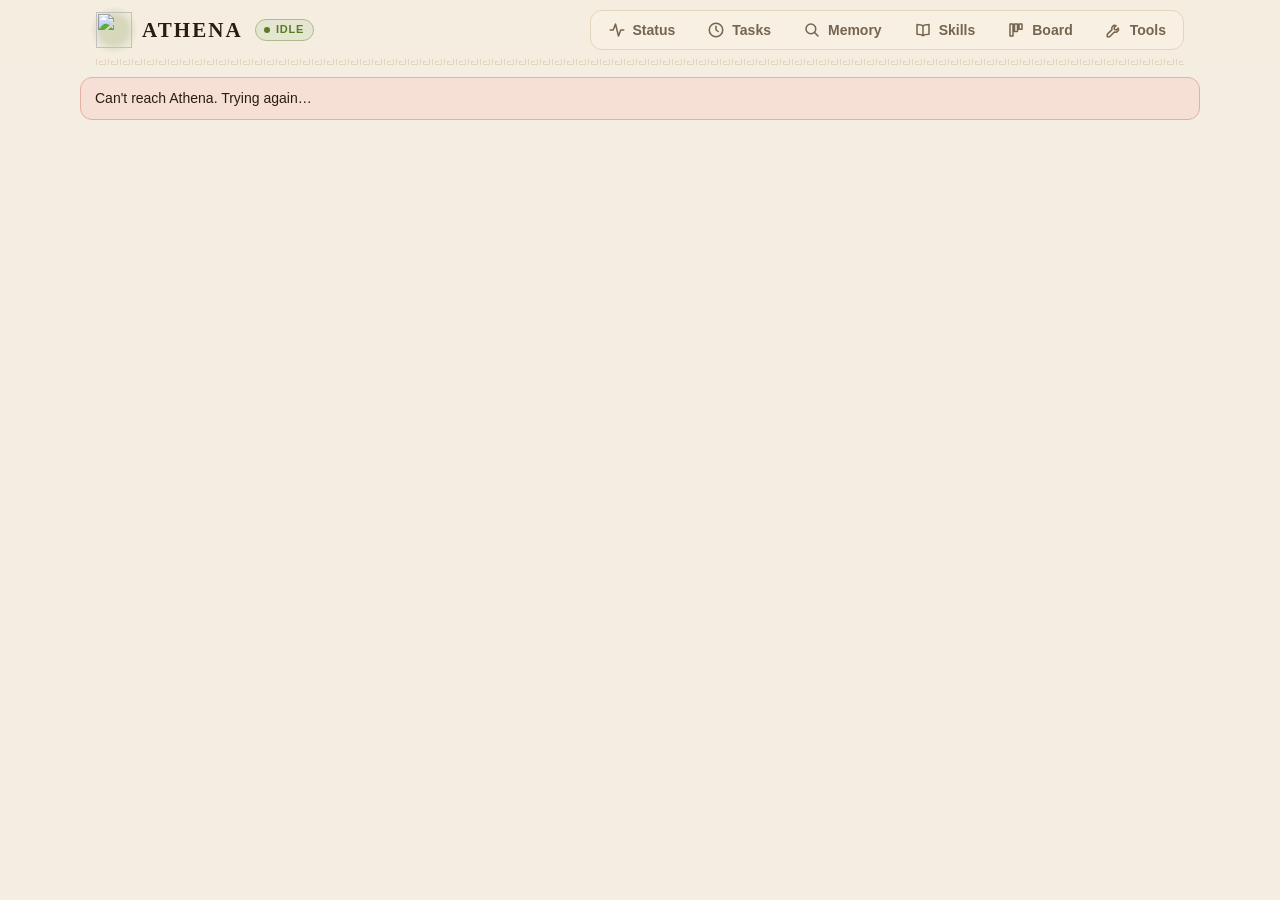
==== src/athena/web/index.html @ 102f062c "Make Athena a package you install with uv and set up with `athena setup`, keeping its settings, secr" ====
<!doctype html>
<html lang="en-GB">
<head>
  <meta charset="utf-8">
  <meta name="viewport" content="width=device-width, initial-scale=1, viewport-fit=cover">
  <title>Athena</title>
  <meta name="description" content="Athena's dashboard: what it's doing, how it's used, its skills and its tools.">
  <meta name="color-scheme" content="light dark">
  <meta name="theme-color" content="#f5eee2" media="(prefers-color-scheme: light)">
  <meta name="theme-color" content="#0e0b08" media="(prefers-color-scheme: dark)">
  <meta name="mobile-web-app-capable" content="yes">
  <meta name="apple-mobile-web-app-title" content="Athena">
  <meta name="referrer" content="no-referrer">
  <link rel="icon" href="athena.svg" type="image/svg+xml">
  <link rel="apple-touch-icon" href="icon-180.png">
  <link rel="manifest" href="manifest.webmanifest">
  <link rel="stylesheet" href="dashboard.css">
  <script type="module" src="dashboard.js"></script>
</head>
<body>
  <noscript><p class="noscript">The dashboard needs JavaScript.</p></noscript>

  <main id="sign-in" class="sign-in" hidden>
    <form class="sign-in-card" id="sign-in-form">
      <div class="shield shield-large" data-state="idle" aria-hidden="true">
        <img src="athena.svg" alt="" width="120" height="120">
        <span class="eye left"></span><span class="eye right"></span><span class="ring"></span>
      </div>
      <h1 class="wordmark" data-name>Athena</h1>
      <p class="muted">Sign in to the dashboard.</p>
      <input type="text" name="username" autocomplete="username" value="athena" hidden>
      <label class="field">
        <span class="field-label">Password</span>
        <input type="password" name="password" id="password" autocomplete="current-password" required>
      </label>
      <p class="form-error" id="sign-in-error" role="alert"></p>
      <button class="button primary wide" type="submit">Sign in</button>
      <p class="hint">It's <code>DASHBOARD_TOKEN</code> in <code>.env</code> on the Pi.</p>
    </form>
  </main>

  <div id="app" class="app" hidden>
    <header class="top">
      <div class="top-inner">
        <a class="brand" href="#status" aria-label="Status">
          <div class="shield shield-small" data-state="idle" aria-hidden="true">
            <img src="athena.svg" alt="" width="40" height="40">
            <span class="eye left"></span><span class="eye right"></span><span class="ring"></span>
          </div>
          <span class="wordmark" data-name>Athena</span>
        </a>
        <span class="pill" id="top-pill" data-state="idle"><span class="dot"></span><span class="pill-label">Idle</span></span>
        <nav class="tabs" aria-label="Sections">
          <a class="tab" href="#status" data-tab="status"><svg viewBox="0 0 24 24" aria-hidden="true"><path d="M3 12h4l3-8 4 16 3-8h4"/></svg><span>Status</span></a>
          <a class="tab" href="#tasks" data-tab="tasks"><svg viewBox="0 0 24 24" aria-hidden="true"><path d="M12 7v5l3 2M12 3a9 9 0 1 0 0 18 9 9 0 0 0 0-18z"/></svg><span>Tasks</span></a>
          <a class="tab" href="#memory" data-tab="memory"><svg viewBox="0 0 24 24" aria-hidden="true"><path d="M10.5 4a6.5 6.5 0 1 0 0 13 6.5 6.5 0 0 0 0-13zM20 20l-4.8-4.8"/></svg><span>Memory</span></a>
          <a class="tab" href="#skills" data-tab="skills"><svg viewBox="0 0 24 24" aria-hidden="true"><path d="M12 6.5C10.5 5 8 4.5 4 4.5v13c4 0 6.5.5 8 2 1.5-1.5 4-2 8-2v-13c-4 0-6.5.5-8 2zM12 6.5v13"/></svg><span>Skills</span></a>
          <a class="tab" href="#board" data-tab="board"><svg viewBox="0 0 24 24" aria-hidden="true"><path d="M4 4h4v16H4zM10 4h4v10h-4zM16 4h4v7h-4z"/></svg><span>Board</span></a>
          <a class="tab" href="#tools" data-tab="tools"><svg viewBox="0 0 24 24" aria-hidden="true"><path d="M14.7 6.3a4 4 0 0 0-5.4 5.2L3 17.8V21h3.2l6.3-6.3a4 4 0 0 0 5.2-5.4l-2.6 2.6-2.4-.6-.6-2.4z"/></svg><span>Tools</span></a>
        </nav>
      </div>
      <div class="meander" aria-hidden="true"></div>
    </header>

    <div class="banner" id="offline" role="status" hidden>Can't reach Athena. Trying again…</div>

    <section id="tab-status" class="panel" data-panel="status" aria-label="Status"></section>
    <section id="tab-tasks" class="panel" data-panel="tasks" aria-label="Tasks" hidden></section>
    <section id="tab-memory" class="panel" data-panel="memory" aria-label="Memory" hidden></section>
    <section id="tab-skills" class="panel" data-panel="skills" aria-label="Skills" hidden></section>
    <section id="tab-board" class="panel" data-panel="board" aria-label="Board" hidden></section>
    <section id="tab-tools" class="panel" data-panel="tools" aria-label="Tools" hidden></section>
  </div>

  <dialog id="dialog" class="dialog"></dialog>
  <div class="toast" id="toast" role="status" aria-live="polite" hidden></div>
</body>
</html>
---- src/athena/web/dashboard.css ----
/* Athena's dashboard. Dark mode is the status board's black-figure pottery: a dark ground with
   bronze and cream figures. Light mode is the same pot in daylight: parchment and bronze. */

:root {
  color-scheme: light dark;
  --bg: #f4ede1;
  --surface: #fffaf2;
  --surface-2: #f8f0e3;
  --border: #e4d5bc;
  --divider: #cdb48a;
  --text: #2a1d10;
  --muted: #76644e;
  --faint: #a6927a;
  --accent: #96591a;
  --accent-hover: #7d4813;
  --on-accent: #fff8ec;
  --idle: #5a7a24;
  --working: #1c6cc0;
  --approval: #b1620a;
  --failed: #bf3f29;
  --offline: #887f72;
  --shadow: 0 1px 2px rgb(70 45 15 / 6%), 0 6px 20px rgb(70 45 15 / 7%);
  --radius: 16px;
  --font: -apple-system, BlinkMacSystemFont, "SF Pro Text", Inter, "Segoe UI", Roboto, "Helvetica Neue", sans-serif;
  --font-title: Cinzel, "Trajan Pro", Optima, Candara, "Palatino Linotype", Palatino, Georgia, serif;
  --font-mono: ui-monospace, "SF Mono", Menlo, Consolas, monospace;
  --gutter: 16px;
  --bottom-bar: 0px;
}

@media (prefers-color-scheme: dark) {
  :root {
    --bg: #0e0b08;
    --surface: #17120c;
    --surface-2: #1f1810;
    --border: #2f251a;
    --divider: #604828;
    --text: #f3e8d3;
    --muted: #9e8e74;
    --faint: #6e604c;
    --accent: #dca24c;
    --accent-hover: #f1bf68;
    --on-accent: #1d130a;
    --idle: #9cb46a;
    --working: #5cb2ff;
    --approval: #ffb648;
    --failed: #f06c4e;
    --offline: #80786c;
    --shadow: 0 1px 0 rgb(255 240 210 / 3%) inset;
  }
}

* { box-sizing: border-box; }
[hidden] { display: none !important; }

html { -webkit-text-size-adjust: 100%; text-size-adjust: 100%; }

body {
  margin: 0;
  min-height: 100vh;
  min-height: 100dvh;
  background: var(--bg);
  color: var(--text);
  font: 15px/1.45 var(--font);
  -webkit-font-smoothing: antialiased;
  font-variant-numeric: tabular-nums;
  overflow-x: hidden;
}

a { color: var(--accent); }
code { font-family: var(--font-mono); font-size: 0.88em; }
h1, h2, h3 { margin: 0; font-weight: 650; }
p { margin: 0; }
button, input, select, textarea { font: inherit; color: inherit; }

.muted { color: var(--muted); }
.noscript { padding: 2rem; text-align: center; }

/* -- the shield ------------------------------------------------------------------------------- */

.shield {
  --size: 40px;
  --state: var(--idle);
  position: relative;
  flex: none;
  width: var(--size);
  height: var(--size);
}
.shield img { position: relative; display: block; width: 100%; height: 100%; }
.shield::before {
  /* A soft halo in the state's colour. */
  content: "";
  position: absolute;
  inset: -16%;
  border-radius: 50%;
  background: radial-gradient(circle, color-mix(in srgb, var(--state) 55%, transparent) 36%, transparent 70%);
  opacity: 0.35;
  transition: opacity 0.4s;
}
.shield .eye {
  /* The owl's eyes, at (222, 232) and (290, 232) on the shield's 512px canvas. */
  position: absolute;
  top: 35.9%;
  width: 18.8%;
  height: 18.8%;
  border-radius: 50%;
  background: radial-gradient(circle, color-mix(in srgb, var(--state) 70%, white) 0 18%, color-mix(in srgb, var(--state) 75%, transparent) 26%, transparent 68%);
  mix-blend-mode: screen;
  opacity: 0;
  transition: opacity 0.4s;
}
.shield .eye.left { left: 34%; }
.shield .eye.right { left: 47.3%; }
.shield .ring {
  /* A light running round the rim while Athena works. */
  position: absolute;
  inset: -7%;
  border-radius: 50%;
  background: conic-gradient(from 0deg, transparent 0 55%, var(--state));
  -webkit-mask: radial-gradient(circle, transparent calc(70.7% - 3.5px), #000 calc(70.7% - 3px));
  mask: radial-gradient(farthest-side, transparent calc(100% - 3.5px), #000 calc(100% - 3px));
  opacity: 0;
}
.shield-small { --size: 36px; }
.shield-small .ring { inset: -9%; -webkit-mask: radial-gradient(farthest-side, transparent calc(100% - 2.5px), #000 calc(100% - 2px)); mask: radial-gradient(farthest-side, transparent calc(100% - 2.5px), #000 calc(100% - 2px)); }
.shield-large { --size: 112px; }
.shield-large .ring, .shield-hero .ring { -webkit-mask: radial-gradient(farthest-side, transparent calc(100% - 3.5px), #000 calc(100% - 3px)); }

.shield[data-state="working"] { --state: var(--working); }
.shield[data-state="approval"] { --state: var(--approval); }
.shield[data-state="failed"] { --state: var(--failed); }
.shield[data-state="offline"] { --state: var(--offline); }
.shield[data-state="working"]::before { opacity: 0.7; }
.shield[data-state="working"] .eye,
.shield[data-state="approval"] .eye,
.shield[data-state="failed"] .eye { opacity: 1; }
.shield[data-state="failed"] .eye { opacity: 0.75; }
.shield[data-state="working"] .ring { opacity: 1; animation: spin 1.5s linear infinite; }
.shield[data-state="approval"]::before { animation: pulse 2s ease-in-out infinite; }
.shield[data-state="approval"] .eye { animation: pulse-eyes 2s ease-in-out infinite; }
.shield[data-state="offline"]::before { opacity: 0; }
.shield[data-state="offline"] img { filter: grayscale(0.9) brightness(0.6); }

@keyframes spin { to { transform: rotate(1turn); } }
@keyframes pulse { 0%, 100% { opacity: 0.35; } 50% { opacity: 0.95; } }
@keyframes pulse-eyes { 0%, 100% { opacity: 0.45; } 50% { opacity: 1; } }

@media (prefers-reduced-motion: reduce) {
  .shield .ring, .shield::before, .shield .eye, .spinner { animation: none !important; }
}

/* -- the wordmark, pills and the Greek key --------------------------------------------------------- */

.wordmark {
  font-family: var(--font-title);
  font-weight: 700;
  font-size: 21px;
  letter-spacing: 0.1em;
  text-transform: uppercase;
  line-height: 1;
  color: var(--text);
}

.pill {
  --state: var(--idle);
  display: inline-flex;
  align-items: center;
  gap: 6px;
  height: 22px;
  padding: 0 9px 0 8px;
  border-radius: 11px;
  border: 1px solid color-mix(in srgb, var(--state) 50%, var(--surface));
  background: color-mix(in srgb, var(--state) 16%, var(--surface));
  color: var(--state);
  font-size: 11px;
  font-weight: 650;
  letter-spacing: 0.07em;
  text-transform: uppercase;
  white-space: nowrap;
}
.pill .dot { width: 6px; height: 6px; border-radius: 50%; background: var(--state); }
.pill[data-state="working"] { --state: var(--working); }
.pill[data-state="approval"] { --state: var(--approval); }
.pill[data-state="offline"] { --state: var(--offline); }
.pill[data-state="failed"] { --state: var(--failed); }

.meander {
  height: 9px;
  background-color: var(--divider);
  -webkit-mask: url("data:image/svg+xml,%3Csvg xmlns='http://www.w3.org/2000/svg' width='12' height='9'%3E%3Cpath d='M.5 8.5v-8h9v6h-6v-3h3M0 8.5h12' fill='none' stroke='%23000'/%3E%3C/svg%3E") repeat-x left center;
  mask: url("data:image/svg+xml,%3Csvg xmlns='http://www.w3.org/2000/svg' width='12' height='9'%3E%3Cpath d='M.5 8.5v-8h9v6h-6v-3h3M0 8.5h12' fill='none' stroke='%23000'/%3E%3C/svg%3E") repeat-x left center;
  opacity: 0.8;
}

/* -- layout --------------------------------------------------------------------------------------- */

.top {
  position: sticky;
  top: 0;
  z-index: 10;
  background: color-mix(in srgb, var(--bg) 88%, transparent);
  -webkit-backdrop-filter: saturate(1.4) blur(14px);
  backdrop-filter: saturate(1.4) blur(14px);
  padding-top: env(safe-area-inset-top);
}
.top-inner {
  display: flex;
  align-items: center;
  gap: 12px;
  max-width: 1120px;
  margin: 0 auto;
  padding: 10px max(var(--gutter), env(safe-area-inset-right)) 9px max(var(--gutter), env(safe-area-inset-left));
}
.top .meander { width: calc(100% - 2 * var(--gutter)); max-width: 1088px; margin: 0 auto; height: 6px; opacity: 0.45; }
.brand { display: flex; align-items: center; gap: 10px; text-decoration: none; color: inherit; min-width: 0; }

.tabs {
  display: flex;
  gap: 4px;
  margin-left: auto;
  padding: 3px;
  border-radius: 12px;
  background: var(--surface-2);
  border: 1px solid var(--border);
}
.tab {
  display: flex;
  align-items: center;
  gap: 7px;
  padding: 6px 14px;
  border-radius: 9px;
  color: var(--muted);
  font-weight: 600;
  font-size: 14px;
  text-decoration: none;
}
.tab svg { width: 18px; height: 18px; fill: none; stroke: currentColor; stroke-width: 2; stroke-linecap: round; stroke-linejoin: round; }
.tab { position: relative; }
/* How many of Athena's suggestions are waiting for you, on the Memory and Skills tabs. */
.tab-count { min-width: 18px; height: 18px; padding: 0 5px; border-radius: 9px; background: var(--approval); color: var(--on-accent); font-size: 11px; font-weight: 700; line-height: 18px; text-align: center; }
.tab[aria-current="page"] { background: var(--surface); color: var(--text); box-shadow: var(--shadow); }
@media (prefers-color-scheme: dark) { .tab[aria-current="page"] { background: var(--border); } }

.panel {
  max-width: 1120px;
  margin: 0 auto;
  padding: 18px max(var(--gutter), env(safe-area-inset-right)) calc(32px + var(--bottom-bar) + env(safe-area-inset-bottom)) max(var(--gutter), env(safe-area-inset-left));
}

.banner {
  max-width: 1120px;
  margin: 12px auto 0;
  padding: 10px 14px;
  border-radius: 12px;
  background: color-mix(in srgb, var(--failed) 14%, var(--surface));
  border: 1px solid color-mix(in srgb, var(--failed) 40%, var(--surface));
  color: var(--text);
  font-size: 14px;
}
.app > .banner { margin-left: var(--gutter); margin-right: var(--gutter); }
@media (min-width: 1152px) { .app > .banner { margin-left: auto; margin-right: auto; } }
.banner.info { background: color-mix(in srgb, var(--working) 10%, var(--surface)); border-color: color-mix(in srgb, var(--working) 35%, var(--surface)); }

/* Phones: the tabs move to a bar at the bottom, within reach of your thumb. */
@media (max-width: 719px) {
  :root { --bottom-bar: 58px; }
  /* A blurred header would hold the bar inside it (a filter makes a containing block), so it's plain here. */
  .top { -webkit-backdrop-filter: none; backdrop-filter: none; background: var(--bg); }
  .top-inner { padding-top: 8px; padding-bottom: 7px; }
  .tabs {
    position: fixed;
    left: 0;
    right: 0;
    bottom: 0;
    z-index: 20;
    margin: 0;
    padding: 6px max(12px, env(safe-area-inset-right)) calc(6px + env(safe-area-inset-bottom)) max(12px, env(safe-area-inset-left));
    border-radius: 0;
    border: 0;
    border-top: 1px solid var(--border);
    background: color-mix(in srgb, var(--bg) 96%, transparent);
    -webkit-backdrop-filter: saturate(1.4) blur(14px);
    backdrop-filter: saturate(1.4) blur(14px);
  }
  .tab { flex: 1; flex-direction: column; gap: 2px; padding: 5px 0 3px; font-size: 11px; }
  .tab svg { width: 23px; height: 23px; }
  .tab[aria-current="page"] { background: none; box-shadow: none; color: var(--accent); }
  .tab-count { position: absolute; top: 1px; left: calc(50% + 6px); }
  .top .pill { margin-left: auto; }
}

/* -- cards ---------------------------------------------------------------------------------------- */

.grid { display: grid; gap: 14px; grid-template-columns: minmax(0, 1fr); }
@media (min-width: 720px) {
  .grid.two { grid-template-columns: repeat(2, minmax(0, 1fr)); }
}
.stack { display: grid; gap: 14px; }

.card {
  background: var(--surface);
  border: 1px solid var(--border);
  border-radius: var(--radius);
  box-shadow: var(--shadow);
  padding: 16px;
  min-width: 0;
}
.card-head { display: flex; align-items: baseline; gap: 10px; flex-wrap: wrap; margin-bottom: 12px; }
.card-head h2 { font-size: 17px; }
.card-head .aside { color: var(--muted); font-size: 13px; }
.card-head .actions { margin-left: auto; display: flex; gap: 8px; }
.label {
  font-size: 11px;
  font-weight: 650;
  letter-spacing: 0.12em;
  text-transform: uppercase;
  color: var(--muted);
}

/* -- now: the status board, larger -------------------------------------------------------------- */

.now { display: grid; grid-template-columns: auto minmax(0, 1fr); gap: 6px 18px; align-items: center; padding: 18px; }
.now .shield { --size: 92px; margin: 6px; }
.now-top { display: flex; align-items: center; gap: 10px; flex-wrap: wrap; }
.now-top .time { margin-left: auto; color: var(--muted); font-size: 15px; font-weight: 500; }
.now-headline { margin-top: 6px; font-size: 24px; font-weight: 650; line-height: 1.2; overflow-wrap: anywhere; }
.now-sub { color: var(--muted); font-size: 14px; overflow-wrap: anywhere; }
.now-sub.approval { color: var(--approval); font-family: var(--font-mono); font-size: 13px; }
.now-detail { grid-column: 1 / -1; margin-top: 10px; }
.now-detail .meander { margin-bottom: 12px; }
.now-task { margin-top: 4px; font-size: 16px; overflow-wrap: anywhere; display: -webkit-box; -webkit-line-clamp: 3; -webkit-box-orient: vertical; overflow: hidden; }
.now-footer { margin-top: 6px; font-size: 13px; color: var(--muted); overflow-wrap: anywhere; }
.now-footer.done { color: var(--idle); }
.now-footer.failed { color: var(--failed); }
@media (min-width: 720px) {
  .now .shield { --size: 120px; margin: 10px 14px 10px 8px; }
  .now-headline { font-size: 28px; }
}
/* Wide screens: what it did or is doing goes beside the headline, not under it. */
@media (min-width: 960px) {
  .now { grid-template-columns: auto minmax(0, 1fr) minmax(0, 1.25fr); }
  .now-detail { grid-column: 3; margin: 0; padding: 4px 0 4px 24px; border-left: 1px solid var(--border); align-self: stretch; display: flex; flex-direction: column; justify-content: center; }
  .now-detail .meander { display: none; }
}

/* -- numbers --------------------------------------------------------------------------------------- */

.metrics { display: grid; grid-template-columns: repeat(3, minmax(0, 1fr)); gap: 8px; }
.metric { padding: 10px 12px; border-radius: 12px; background: var(--surface-2); min-width: 0; }
.metric .value { display: block; font-size: 24px; font-weight: 650; line-height: 1.15; white-space: nowrap; overflow: hidden; text-overflow: ellipsis; }
.metric .value small { font-size: 14px; font-weight: 550; color: var(--muted); margin-left: 2px; }
.metric .name { display: block; margin-top: 2px; font-size: 12px; color: var(--muted); }
.metric.failed .value { color: var(--failed); }

.context { margin-top: 14px; }
.context-row { display: flex; align-items: baseline; gap: 8px; flex-wrap: wrap; }
.context-row .value { font-size: 15px; font-weight: 600; }
.context-row .of { color: var(--muted); font-size: 13px; }
.context-row .percent { margin-left: auto; color: var(--muted); font-size: 13px; }
.bar { position: relative; height: 8px; margin-top: 7px; border-radius: 4px; background: var(--surface-2); overflow: hidden; border: 1px solid var(--border); }
.bar > span { position: absolute; inset: 0 auto 0 0; border-radius: 4px; background: linear-gradient(90deg, var(--accent), var(--accent-hover)); }
.bar.warn > span { background: var(--approval); }
.bar.full > span { background: var(--failed); }
.context .hint { margin-top: 6px; }

.hint { color: var(--muted); font-size: 12.5px; }

.by-tool { margin-top: 16px; }
.by-tool .label { display: block; margin-bottom: 8px; }
.tool-bars { list-style: none; margin: 0; padding: 0; display: grid; gap: 7px; }
.tool-bar { display: grid; grid-template-columns: minmax(0, 1fr) auto; gap: 2px 10px; align-items: center; font-size: 13.5px; }
.tool-bar .name { font-family: var(--font-mono); font-size: 12.5px; overflow: hidden; text-overflow: ellipsis; white-space: nowrap; }
.tool-bar .count { font-weight: 600; }
.tool-bar .count small { color: var(--muted); font-weight: 450; margin-left: 4px; }
.tool-bar .track { grid-column: 1 / -1; height: 5px; border-radius: 3px; background: var(--surface-2); overflow: hidden; }
.tool-bar .track span { display: block; height: 100%; border-radius: 3px; background: color-mix(in srgb, var(--accent) 80%, var(--surface)); }
.empty { color: var(--muted); font-size: 14px; padding: 6px 0; }

/* A choice of a few, inline, such as thinking on, short or off. */
.switcher { display: inline-flex; flex: none; gap: 2px; padding: 2px; border-radius: 9px; background: var(--surface-2); border: 1px solid var(--border); }
.switcher button { border: 0; background: none; min-height: 26px; padding: 2px 10px; border-radius: 7px; font: inherit; font-size: 13px; font-weight: 600; color: var(--muted); cursor: pointer; }
.switcher button[aria-pressed="true"] { background: var(--surface); color: var(--text); box-shadow: var(--shadow); }
.switcher button:disabled { cursor: default; }

.segmented { display: none; }
@media (max-width: 719px) {
  /* On a phone, one of "This session" and "All time" at a time. */
  .segmented { display: flex; gap: 4px; margin-bottom: 12px; padding: 3px; border-radius: 11px; background: var(--surface-2); border: 1px solid var(--border); }
  .usage .card-head h2 { display: none; } /* the switch above says which it is */
  .segmented button { flex: 1; border: 0; background: none; padding: 7px 0; border-radius: 8px; font-size: 13.5px; font-weight: 600; color: var(--muted); }
  .segmented button[aria-pressed="true"] { background: var(--surface); color: var(--text); box-shadow: var(--shadow); }
  .usage[data-show="session"] [data-period="total"], .usage[data-show="total"] [data-period="session"] { display: none; }
}

/* -- lists of facts ------------------------------------------------------------------------------- */

.facts { list-style: none; margin: 0; padding: 0; }
.facts li { display: flex; align-items: center; gap: 10px; padding: 9px 0; border-top: 1px solid var(--border); font-size: 14px; min-width: 0; }
.facts li:first-child { border-top: 0; padding-top: 2px; }
.facts .what { color: var(--muted); flex: none; min-width: 7.5em; }
.facts .is { min-width: 0; overflow-wrap: anywhere; }
.facts .is.good { color: var(--idle); }
.facts .is.bad { color: var(--failed); }
.facts .end { margin-left: auto; text-align: right; }

.memory-counts { display: grid; grid-template-columns: repeat(3, minmax(0, 1fr)); gap: 8px; }
.danger-zone { display: flex; align-items: center; gap: 12px; flex-wrap: wrap; margin-top: 14px; padding-top: 12px; border-top: 1px solid var(--border); }
.danger-zone p { flex: 1 1 200px; }


/* -- buttons and fields --------------------------------------------------------------------------- */

.button {
  display: inline-flex;
  align-items: center;
  justify-content: center;
  gap: 6px;
  min-height: 34px;
  padding: 6px 14px;
  border-radius: 10px;
  border: 1px solid var(--border);
  background: var(--surface-2);
  color: var(--text);
  font-size: 14px;
  font-weight: 600;
  cursor: pointer;
  white-space: nowrap;
  text-decoration: none;
  -webkit-tap-highlight-color: transparent;
}
.button:hover { border-color: var(--divider); }
.button:disabled { opacity: 0.5; cursor: default; }
.button.primary { background: var(--accent); border-color: var(--accent); color: var(--on-accent); }
.button.primary:hover:not(:disabled) { background: var(--accent-hover); border-color: var(--accent-hover); }
.button.danger { color: var(--failed); border-color: color-mix(in srgb, var(--failed) 45%, var(--surface)); background: color-mix(in srgb, var(--failed) 8%, var(--surface)); }
.button.danger.solid { background: var(--failed); border-color: var(--failed); color: #fff; }
.button.quiet { background: none; border-color: transparent; color: var(--muted); }
.button.quiet:hover { color: var(--text); }
.button.small { min-height: 28px; padding: 3px 10px; font-size: 13px; border-radius: 8px; }
.button.wide { width: 100%; min-height: 44px; font-size: 16px; }
:focus-visible { outline: 2px solid var(--accent); outline-offset: 2px; }

.field { display: grid; gap: 5px; min-width: 0; }
.field-label { font-size: 13px; font-weight: 600; }
.field-help { font-size: 12.5px; color: var(--muted); }
input[type="text"], input[type="password"], input[type="url"], input[type="date"], select, textarea {
  width: 100%;
  min-height: 40px;
  padding: 8px 11px;
  border-radius: 10px;
  border: 1px solid var(--border);
  background: var(--bg);
  font-size: 16px; /* 16px stops iOS zooming in when you tap a field */
}
textarea { min-height: 76px; resize: vertical; font-family: var(--font-mono); font-size: 14px; }
.task-form textarea { font-family: var(--font); font-size: 16px; } /* what you ask Athena, in words: not code */
input::placeholder, textarea::placeholder { color: var(--faint); }
input:focus, select:focus, textarea:focus { outline: 2px solid color-mix(in srgb, var(--accent) 60%, transparent); outline-offset: 0; border-color: var(--accent); }
select { appearance: none; background-image: linear-gradient(45deg, transparent 50%, var(--muted) 50%), linear-gradient(135deg, var(--muted) 50%, transparent 50%); background-position: calc(100% - 17px) 55%, calc(100% - 12px) 55%; background-size: 5px 5px; background-repeat: no-repeat; padding-right: 32px; }
.form-error { color: var(--failed); font-size: 13.5px; white-space: pre-line; overflow-wrap: anywhere; }
.form-error:empty { display: none; }

/* An on/off switch, from a checkbox. */
.switch { position: relative; flex: none; width: 51px; height: 31px; }
.switch input { position: absolute; inset: 0; margin: 0; opacity: 0; cursor: pointer; z-index: 1; }
.switch span { position: absolute; inset: 0; border-radius: 16px; background: color-mix(in srgb, var(--faint) 55%, var(--surface)); transition: background 0.2s; }
.switch span::after { content: ""; position: absolute; top: 2px; left: 2px; width: 27px; height: 27px; border-radius: 50%; background: #fff; box-shadow: 0 1px 3px rgb(0 0 0 / 25%); transition: transform 0.2s; }
.switch input:checked + span { background: var(--idle); }
.switch input:checked + span::after { transform: translateX(20px); }
.switch input:focus-visible + span { outline: 2px solid var(--accent); outline-offset: 2px; }
.switch input:disabled { cursor: default; }
.switch input:disabled + span { opacity: 0.5; }
.switch.small { width: 42px; height: 25px; }
.switch.small span::after { width: 21px; height: 21px; }
.switch.small input:checked + span::after { transform: translateX(17px); }

.spinner { display: inline-block; width: 14px; height: 14px; border-radius: 50%; border: 2px solid currentColor; border-right-color: transparent; animation: spin 0.8s linear infinite; vertical-align: -2px; }

/* -- tools ------------------------------------------------------------------------------------------ */

.tools { max-width: 780px; margin: 0 auto; }
.tools-intro { display: flex; gap: 12px; align-items: flex-start; flex-wrap: wrap; margin-bottom: 16px; }
.tools-intro p { flex: 1 1 260px; color: var(--muted); font-size: 14px; }
.group-title { margin: 22px 2px 8px; }
.tool-list { display: grid; gap: 10px; }

.tool { padding: 0; overflow: hidden; }
.tool-head { display: flex; align-items: center; gap: 12px; padding: 13px 14px 13px 16px; }
.tool-open { flex: 1; min-width: 0; display: grid; gap: 1px; padding: 0; border: 0; background: none; text-align: left; cursor: pointer; -webkit-tap-highlight-color: transparent; }
.tool-title { display: flex; align-items: center; gap: 8px; font-size: 16px; font-weight: 650; min-width: 0; }
.tool-title .chevron { flex: none; width: 16px; height: 16px; fill: none; stroke: var(--faint); stroke-width: 2.5; stroke-linecap: round; stroke-linejoin: round; transition: transform 0.2s; }
.tool[data-open="true"] .tool-title .chevron { transform: rotate(90deg); }
.tool-title .tag { font-size: 10.5px; font-weight: 650; letter-spacing: 0.08em; text-transform: uppercase; color: var(--muted); border: 1px solid var(--border); border-radius: 6px; padding: 1px 5px; }
.tool-summary { color: var(--muted); font-size: 13.5px; overflow-wrap: anywhere; display: -webkit-box; -webkit-line-clamp: 2; -webkit-box-orient: vertical; overflow: hidden; }
.tool-state { display: flex; align-items: center; gap: 6px; font-size: 13px; font-weight: 550; color: var(--muted); min-width: 0; }
.tool-state .dot { flex: none; width: 7px; height: 7px; border-radius: 50%; background: var(--faint); }
.tool-state .text { overflow: hidden; text-overflow: ellipsis; white-space: nowrap; }
.tool-state[data-state="on"] { color: var(--idle); }
.tool-state[data-state="on"] .dot { background: var(--idle); }
.tool-state[data-state="error"] { color: var(--failed); }
.tool-state[data-state="error"] .dot { background: var(--failed); }
.tool-state[data-state="starting"] { color: var(--working); }
.tool-state[data-state="starting"] .dot { background: var(--working); }
.tool-state[data-state="attention"] { color: var(--approval); }
.tool-state[data-state="attention"] .dot { background: var(--approval); }
.held { display: grid; gap: 12px; padding-bottom: 14px; border-bottom: 1px solid var(--border); }
.held-tool { display: grid; gap: 8px; min-width: 0; }
.held-name { display: flex; flex-wrap: wrap; align-items: center; gap: 8px; font-family: var(--font-mono); font-size: 13.5px; font-weight: 600; }
.held-name .tag { font-family: inherit; font-size: 10.5px; font-weight: 650; letter-spacing: 0.08em; text-transform: uppercase; color: var(--approval); border: 1px solid currentColor; border-radius: 6px; padding: 1px 5px; }
.held pre { margin: 0; font-family: var(--font-mono); font-size: 12.5px; line-height: 1.45; white-space: pre-wrap; overflow-wrap: anywhere; max-height: 240px; overflow: auto; padding: 8px 10px; border-radius: 8px; background: var(--surface-2); border: 1px solid var(--border); }
.held pre.before { color: var(--muted); border-left: 3px solid color-mix(in srgb, var(--failed) 70%, transparent); }
.held pre.now { border-left: 3px solid var(--approval); }
.compare { display: grid; grid-template-columns: auto minmax(0, 1fr); gap: 6px 10px; align-items: start; }
.compare-label { grid-column: 1 / -1; font-size: 12px; font-weight: 650; color: var(--muted); }
.compare-tag { font-size: 11.5px; font-weight: 600; color: var(--muted); padding-top: 9px; }
.tool[data-open="true"] .tool-state .text { white-space: normal; overflow-wrap: anywhere; }

.tool-body { display: grid; gap: 16px; padding: 4px 16px 16px; border-top: 1px solid var(--border); padding-top: 14px; }
.note { display: flex; gap: 9px; font-size: 13.5px; color: var(--muted); }
.note svg { flex: none; width: 17px; height: 17px; margin-top: 1px; fill: none; stroke: currentColor; stroke-width: 2; stroke-linecap: round; stroke-linejoin: round; }
.note.setup { color: var(--text); padding: 10px 12px; border-radius: 10px; background: color-mix(in srgb, var(--approval) 12%, var(--surface)); }
.note.setup code { overflow-wrap: anywhere; }

.secret { display: grid; gap: 6px; }
.secret-head { display: flex; align-items: center; gap: 8px; flex-wrap: wrap; }
.badge { font-size: 11.5px; font-weight: 650; padding: 1px 7px; border-radius: 7px; }
.badge.set { color: var(--idle); background: color-mix(in srgb, var(--idle) 14%, var(--surface)); }
.badge.unset { color: var(--approval); background: color-mix(in srgb, var(--approval) 14%, var(--surface)); }
.secret-input { display: flex; gap: 8px; }
.secret-input input { flex: 1; min-width: 0; }

.map { display: grid; gap: 6px; }
.map-row { display: grid; grid-template-columns: minmax(0, 0.8fr) minmax(0, 1.4fr) auto; gap: 6px; align-items: center; }
.map-row.with-secret { grid-template-columns: minmax(0, 0.8fr) minmax(0, 1.4fr) 76px 34px; }
.map-head { font-size: 12px; color: var(--muted); }
.map-row .remove { width: 34px; padding: 0; }
.check { display: inline-flex; align-items: center; gap: 5px; font-size: 13px; color: var(--muted); white-space: nowrap; }
.check input { width: 17px; height: 17px; margin: 0; accent-color: var(--accent); }
@media (max-width: 479px) {
  .map-row, .map-row.with-secret { grid-template-columns: minmax(0, 1fr) auto; }
  .map-row input:nth-child(2) { grid-column: 1 / 2; }
  .map-row .remove { grid-row: 1; grid-column: 2; }
  .map-row .check { grid-column: 1 / -1; }
  .map-head { display: none; }
}

.server-tools { display: grid; gap: 0; border: 1px solid var(--border); border-radius: 12px; overflow: hidden; }
.server-tools-head, .server-tool { display: grid; grid-template-columns: minmax(0, 1fr) 54px 70px; gap: 10px; align-items: center; padding: 9px 12px; }
.server-tools-head { background: var(--surface-2); font-size: 11.5px; font-weight: 650; color: var(--muted); letter-spacing: 0.04em; }
.server-tools-head span:not(:first-child) { text-align: center; }
.server-tool { border-top: 1px solid var(--border); }
.server-tool .name { font-family: var(--font-mono); font-size: 13px; overflow-wrap: break-word; }
@media (max-width: 379px) {
  .server-tools-head, .server-tool { grid-template-columns: minmax(0, 1fr) 46px 48px; gap: 8px; padding: 9px 10px; }
}
.server-tool .description { display: block; margin-top: 1px; color: var(--muted); font-size: 12.5px; }
.server-tool .switch, .server-tool .check { justify-self: center; }
.server-tool.off .name { color: var(--muted); }

.on-demand > .hint { margin-bottom: 10px; }
.on-demand-list > summary { font-size: 13.5px; font-weight: 600; color: var(--accent); cursor: pointer; }
.on-demand-list[open] > summary { margin-bottom: 10px; }
.on-demand .actions { display: flex; justify-content: flex-end; margin-top: 10px; }
.on-demand-tool { display: grid; grid-template-columns: minmax(0, 1fr) 56px 44px 64px; gap: 10px; align-items: center; padding: 8px 12px; border-top: 1px solid var(--border); }
.on-demand-tool.head { border-top: 0; background: var(--surface-2); font-size: 11.5px; font-weight: 650; color: var(--muted); letter-spacing: 0.04em; }
.on-demand-tool.head span:not(:first-child), .on-demand-tool .number { text-align: right; }
.on-demand-tool.head span:last-child { text-align: center; }
.on-demand-tool .name { font-family: var(--font-mono); font-size: 13px; overflow-wrap: break-word; }
.on-demand-tool .description { display: block; margin-top: 1px; color: var(--muted); font-size: 12.5px; }
.on-demand-tool .number { font-variant-numeric: tabular-nums; font-size: 13px; }
.on-demand-tool .check { justify-self: center; }
@media (max-width: 379px) {
  .on-demand-tool { grid-template-columns: minmax(0, 1fr) 48px 36px 52px; gap: 6px; padding: 8px 10px; }
}

.chips { display: flex; flex-wrap: wrap; gap: 6px; }
.chip { font-family: var(--font-mono); font-size: 12.5px; padding: 2px 8px; border-radius: 8px; background: var(--surface-2); border: 1px solid var(--border); }

.tool-actions { display: flex; gap: 8px; flex-wrap: wrap; align-items: center; }
.tool-actions .grow { flex: 1; }

.add-form { display: grid; gap: 14px; }
.choice { display: flex; gap: 6px; flex-wrap: wrap; }
.choice label { display: inline-flex; align-items: center; gap: 6px; padding: 7px 12px; border-radius: 10px; border: 1px solid var(--border); background: var(--surface-2); font-size: 14px; cursor: pointer; }
.choice input { accent-color: var(--accent); margin: 0; }

/* -- sign-in, dialogs and toasts ------------------------------------------------------------------- */

.sign-in { min-height: 100vh; min-height: 100dvh; display: grid; place-items: center; padding: 24px var(--gutter); }
.sign-in-card { width: min(100%, 360px); display: grid; gap: 14px; justify-items: center; text-align: center; }
.sign-in-card .wordmark { font-size: 30px; margin-top: 6px; }
.sign-in-card .field { width: 100%; text-align: left; }
.sign-in-card .shield { margin-bottom: 4px; }

.dialog {
  width: min(calc(100vw - 2 * var(--gutter)), 440px);
  padding: 20px;
  border-radius: var(--radius);
  border: 1px solid var(--border);
  background: var(--surface);
  color: var(--text);
  box-shadow: 0 20px 60px rgb(0 0 0 / 35%);
}
.dialog::backdrop { background: rgb(14 11 8 / 55%); -webkit-backdrop-filter: blur(3px); backdrop-filter: blur(3px); }
.dialog h2 { font-size: 19px; margin-bottom: 10px; }
.dialog p { margin-bottom: 12px; font-size: 14.5px; }
.dialog ul { margin: 0 0 12px; padding-left: 20px; font-size: 14.5px; }
.dialog .tool-actions { justify-content: flex-end; margin-top: 16px; }

.toast {
  position: fixed;
  left: 50%;
  bottom: calc(18px + var(--bottom-bar) + env(safe-area-inset-bottom));
  z-index: 30;
  transform: translateX(-50%);
  max-width: calc(100vw - 2 * var(--gutter));
  padding: 10px 16px;
  border-radius: 12px;
  background: var(--text);
  color: var(--bg);
  font-size: 14px;
  font-weight: 550;
  box-shadow: 0 8px 30px rgb(0 0 0 / 25%);
}
.toast.error { background: var(--failed); color: #fff; }

/* -- the Memory tab ---------------------------------------------------------------------------------- */
.search { display: grid; grid-template-columns: minmax(0, 1fr) auto auto; gap: 8px; align-items: center; }
.search input[type="search"] { font: inherit; font-size: 16px; min-height: 40px; padding: 8px 12px; border-radius: 10px; border: 1px solid var(--border); background: var(--surface-2); color: var(--text); min-width: 0; }
.search input[type="search"]:focus { outline: 2px solid color-mix(in srgb, var(--accent) 60%, transparent); outline-offset: 0; border-color: var(--accent); }
.search select { min-height: 40px; }
.results { display: grid; gap: 10px; margin-top: 14px; }
.privacy { display: grid; gap: 8px; margin-top: 12px; }
.terms { overflow: auto; max-height: 50vh; }
.search.try { grid-template-columns: minmax(0, 1fr) auto; margin-top: 8px; }
.search.try input[type="search"] { grid-column: auto; }
.findings { margin: 0; padding-left: 20px; display: grid; gap: 4px; font-size: 14px; }
.findings strong { overflow-wrap: anywhere; }
.results:empty { display: none; }
.result { display: grid; gap: 4px; padding: 10px 12px; border-radius: 12px; background: var(--surface-2); border: 1px solid var(--border); min-width: 0; }
.result-head { display: flex; align-items: baseline; gap: 10px; flex-wrap: wrap; }
.result-title { font-weight: 650; overflow-wrap: anywhere; }
.result-kind { font-size: 11.5px; font-weight: 650; letter-spacing: 0.06em; text-transform: uppercase; color: var(--accent); }
.result-date { margin-left: auto; font-size: 12.5px; color: var(--muted); white-space: nowrap; }
.result-path { font-family: var(--font-mono); font-size: 12.5px; color: var(--muted); overflow-wrap: anywhere; }
.result-text { font-size: 14px; white-space: pre-line; display: -webkit-box; -webkit-line-clamp: 5; -webkit-box-orient: vertical; overflow: hidden; }
.documents .note.setup { margin-bottom: 12px; }
.folders { list-style: none; margin: 0 0 12px; padding: 0; display: grid; border: 1px solid var(--border); border-radius: 12px; overflow: hidden; }
.folder { display: grid; grid-template-columns: minmax(0, 1fr) auto auto; gap: 10px; align-items: center; padding: 8px 8px 8px 12px; }
.folder + .folder { border-top: 1px solid var(--border); }
.folder-name { font-family: var(--font-mono); font-size: 13.5px; overflow-wrap: anywhere; min-width: 0; }
.folder-count { font-size: 12.5px; color: var(--muted); white-space: nowrap; }
.indexing { margin-bottom: 12px; }
.indexing p { font-size: 14px; }
.run-notes { margin: 6px 0 0; padding-left: 18px; font-size: 13px; color: var(--muted); display: grid; gap: 3px; }
.failures { margin: 8px 0 10px; font-size: 13px; }
.failures summary { cursor: pointer; color: var(--failed); font-weight: 600; }
.failures ul { margin: 6px 0 0; padding-left: 18px; display: grid; gap: 4px; }
.documents > .hint { margin-bottom: 10px; }
.documents > .form-error { margin-bottom: 10px; }
.crumbs { display: flex; flex-wrap: wrap; align-items: center; gap: 2px 6px; font-size: 13.5px; margin-bottom: 8px; color: var(--muted); }
.crumbs .sep { color: var(--faint); }
.crumb { font: inherit; color: var(--accent); background: none; border: none; padding: 2px 0; cursor: pointer; }
.crumb:hover { text-decoration: underline; }
.browse { display: grid; gap: 4px; max-height: min(45vh, 360px); overflow: auto; margin-bottom: 12px; }
.browse-item { display: flex; align-items: center; gap: 10px; width: 100%; text-align: left; font: inherit; font-size: 14.5px; color: var(--text); background: var(--surface-2); border: 1px solid var(--border); border-radius: 10px; padding: 8px 10px; cursor: pointer; min-height: 40px; }
.browse-item:hover { border-color: var(--divider); }
.browse-item svg { flex: none; width: 18px; height: 18px; fill: none; stroke: var(--accent); stroke-width: 2; stroke-linejoin: round; }
.browse-item span { overflow-wrap: anywhere; }
@media (max-width: 719px) {
  .search { grid-template-columns: minmax(0, 1fr) auto; }
  .search input[type="search"] { grid-column: 1 / -1; }
  .folder { grid-template-columns: minmax(0, 1fr) auto; }
  .folder-count { grid-column: 1; grid-row: 2; }
  .folder .button { grid-row: 1 / span 2; grid-column: 2; }
}

/* Tasks: what Athena does by itself. */
.task-list { display: grid; grid-template-columns: minmax(0, 1fr); gap: 10px; margin-top: 12px; }
.task { display: grid; grid-template-columns: minmax(0, 1fr); gap: 7px; padding: 12px 14px; border-radius: 12px; border: 1px solid var(--border); background: var(--surface-2); min-width: 0; }
.task-head { display: flex; align-items: baseline; gap: 10px; flex-wrap: wrap; }
.task-head h3 { font-size: 15.5px; margin: 0; overflow-wrap: anywhere; }
.task-state { margin-left: auto; font-size: 12px; font-weight: 650; padding: 1px 8px; border-radius: 7px; color: var(--muted); background: var(--surface); }
.task[data-status="running"] .task-state { color: var(--working); background: color-mix(in srgb, var(--working) 14%, var(--surface)); }
.task[data-status="waiting"] .task-state { color: var(--approval); background: color-mix(in srgb, var(--approval) 14%, var(--surface)); }
.task[data-status="active"] .task-state { color: var(--idle); background: color-mix(in srgb, var(--idle) 14%, var(--surface)); }
.task-when { font-size: 13px; color: var(--muted); margin: 0; }
.task-instructions { font-size: 14px; margin: 0; white-space: pre-wrap; overflow-wrap: anywhere; display: -webkit-box; -webkit-line-clamp: 4; -webkit-box-orient: vertical; overflow: hidden; }
.task-tools { display: flex; gap: 8px; align-items: center; flex-wrap: wrap; }
.task-last summary { font-size: 13px; color: var(--muted); cursor: pointer; }
.task > *, .task-last > *, .steps > *, .step-list > *, .step details > * { min-width: 0; } /* a long step mustn't widen the card */
.check-last { margin-bottom: 4px; }
.check-last .step summary, .check-last .step-io pre, .check-last .task-said { background: var(--surface-2); }
.until { display: flex; gap: 14px; align-items: center; flex-wrap: wrap; }
.until input[type="date"] { width: auto; min-height: 40px; }
.until input:disabled { opacity: 0.5; }

/* What a task's run, or a check, did: the tools it used, each opening to what went in and came back. */
.steps { display: grid; grid-template-columns: minmax(0, 1fr); gap: 6px; margin-top: 10px; }
.step-list { list-style: none; margin: 0; padding: 0; display: grid; grid-template-columns: minmax(0, 1fr); gap: 4px; }
.step summary { display: flex; align-items: baseline; gap: 8px; min-width: 0; padding: 5px 8px; border-radius: 8px; background: var(--surface); font-size: 13px; cursor: pointer; list-style: none; }
.step summary::-webkit-details-marker { display: none; }
.step-mark { flex: none; width: 1em; text-align: center; font-weight: 700; color: var(--idle); }
.step[data-outcome="failed"] .step-mark, .step[data-outcome="failed"] .step-outcome { color: var(--failed); }
.step[data-outcome="declined"] .step-mark, .step[data-outcome="declined"] .step-outcome { color: var(--approval); }
.step-tool { flex: none; font-weight: 600; }
.step-outcome { flex: none; font-size: 12px; font-weight: 600; }
.step-given { min-width: 0; overflow: hidden; text-overflow: ellipsis; white-space: nowrap; color: var(--muted); font-family: var(--font-mono); font-size: 12px; }
.step-io { display: grid; gap: 3px; margin: 6px 0 4px 26px; }
.step-io pre { margin: 0; padding: 7px 9px; border-radius: 8px; background: var(--surface); border: 1px solid var(--border); font: 12px/1.45 var(--font-mono); white-space: pre-wrap; overflow-wrap: anywhere; max-height: 220px; overflow: auto; }
.task-said { font-size: 13.5px; white-space: pre-wrap; overflow-wrap: anywhere; margin: 6px 0 0; padding: 8px 10px; border-radius: 8px; background: var(--surface); }
.task-form { display: grid; gap: 12px; min-width: 0; }
.task-form fieldset { border: 0; padding: 0; margin: 0; }
.task-examples { display: flex; gap: 6px; flex-wrap: wrap; align-items: center; }

/* Suggestions from Athena, to approve, change or discard: memories and skills. */
.card.review { border-color: color-mix(in srgb, var(--approval) 45%, var(--border)); }
.review-list { display: grid; gap: 10px; margin-top: 12px; }
.review-item { display: grid; gap: 8px; padding: 12px 14px; border-radius: 12px; border: 1px solid var(--border); background: var(--surface-2); min-width: 0; }
.review-item .task-head h3 { font-size: 15.5px; margin: 0; overflow-wrap: anywhere; }
.review-text { font: inherit; font-size: 15px; width: 100%; min-height: 44px; resize: vertical; padding: 8px 10px; border-radius: 9px; border: 1px solid var(--border); background: var(--surface); color: var(--text); overflow: hidden; }
.review-text:focus { outline: 2px solid color-mix(in srgb, var(--accent) 60%, transparent); outline-offset: 0; border-color: var(--accent); }
.review-why { font-size: 14px; margin: 0; overflow-wrap: anywhere; }
.review-change { font-size: 13.5px; margin: 0; overflow-wrap: anywhere; }
.review-change del { color: var(--muted); }
.review-change ins { text-decoration: none; color: var(--idle); }

/* Skills: how to do things your way. */
.skill-how summary { font-size: 13px; color: var(--muted); cursor: pointer; }
.skill-body { margin: 6px 0 0; font-family: var(--font-mono); font-size: 12.5px; line-height: 1.5; white-space: pre-wrap; overflow-wrap: anywhere; max-height: 320px; overflow: auto; padding: 8px 10px; border-radius: 8px; background: var(--surface); border: 1px solid var(--border); }
.skill-editor { font-family: var(--font-mono); font-size: 13px; line-height: 1.5; min-height: 220px; }
.diff { font-family: var(--font-mono); font-size: 12.5px; line-height: 1.5; border-radius: 8px; border: 1px solid var(--border); background: var(--surface); overflow: auto; max-height: 360px; }
.diff-line { padding: 0 10px; white-space: pre-wrap; overflow-wrap: anywhere; }
.diff-line.added { background: color-mix(in srgb, var(--idle) 16%, var(--surface)); }
.diff-line.removed { background: color-mix(in srgb, var(--failed) 14%, var(--surface)); color: var(--muted); text-decoration: line-through; text-decoration-color: color-mix(in srgb, var(--failed) 50%, transparent); }
.diff-line.folded { color: var(--faint); font-style: italic; }
.versions { display: grid; gap: 10px; margin: 8px 0 14px; max-height: min(60vh, 520px); overflow: auto; }
.version { display: grid; gap: 6px; padding: 10px 12px; border-radius: 12px; border: 1px solid var(--border); background: var(--surface-2); }
.version h3 { font-size: 14.5px; margin: 0; }
.version summary { font-size: 13px; color: var(--muted); cursor: pointer; }

/* The board: projects handed to Claude, each an epic with its stories in columns. */
.epic { padding: 16px; display: grid; gap: 10px; }
.epic-head { display: flex; align-items: center; gap: 10px; flex-wrap: wrap; min-width: 0; }
.epic-head h3 { margin: 0; font-size: 17px; overflow-wrap: anywhere; flex: 1 1 200px; }
.epic-key { font-size: 11px; font-weight: 700; letter-spacing: 0.06em; text-transform: uppercase; color: #fff; background: #8a5cd0; padding: 2px 7px; border-radius: 5px; }
.lozenge { font-size: 11.5px; font-weight: 700; letter-spacing: 0.04em; text-transform: uppercase; padding: 2px 8px; border-radius: 5px; color: var(--muted); background: var(--surface-2); border: 1px solid var(--border); }
.lozenge[data-status="in progress"] { color: var(--working); background: color-mix(in srgb, var(--working) 13%, var(--surface)); border-color: transparent; }
.lozenge[data-status="blocked"] { color: var(--failed); background: color-mix(in srgb, var(--failed) 13%, var(--surface)); border-color: transparent; }
.lozenge[data-status="done"] { color: var(--idle); background: color-mix(in srgb, var(--idle) 15%, var(--surface)); border-color: transparent; }
.lozenge[data-status="merged"] { color: #8a5cd0; background: color-mix(in srgb, #8a5cd0 14%, var(--surface)); border-color: transparent; }
.epic-progress, .epic-summary, .epic-notes { margin: 0; font-size: 14px; overflow-wrap: anywhere; white-space: pre-wrap; }
.epic-bar { display: grid; grid-template-columns: minmax(0, 1fr) auto; gap: 10px; align-items: center; }
.epic-bar .bar { margin-top: 0; }
.epic-requirements summary, .story-more summary { font-size: 13px; color: var(--muted); cursor: pointer; }
.epic-requirements { display: grid; gap: 8px; }
.board-columns { display: grid; gap: 10px; grid-template-columns: repeat(3, minmax(0, 1fr)); align-items: start; }
.board-column { display: grid; gap: 8px; padding: 10px; border-radius: 12px; background: var(--surface-2); border: 1px solid var(--border); min-width: 0; }
.board-column h4 { margin: 0 0 2px; display: flex; align-items: center; gap: 6px; font-size: 12px; font-weight: 700; letter-spacing: 0.05em; text-transform: uppercase; color: var(--muted); }
.board-column h4 .count { font-weight: 600; padding: 0 6px; border-radius: 8px; background: var(--surface); border: 1px solid var(--border); }
.story { display: grid; gap: 4px; padding: 9px 11px; border-radius: 9px; background: var(--surface); border: 1px solid var(--border); box-shadow: var(--shadow); min-width: 0; }
.story[data-status="blocked"] { border-left: 3px solid var(--failed); }
.story[data-status="done"] .story-title { color: var(--muted); }
.story-head { display: flex; align-items: center; gap: 8px; }
.story-key { font-family: var(--font-mono); font-size: 11.5px; font-weight: 600; color: var(--muted); }
.flag { font-size: 10.5px; font-weight: 700; text-transform: uppercase; letter-spacing: 0.05em; color: var(--failed); }
.story-title { margin: 0; font-size: 14px; font-weight: 600; overflow-wrap: anywhere; }
.story-note { margin: 0; font-size: 13px; color: var(--muted); overflow-wrap: anywhere; }
.story-details { margin: 6px 0 0; font-size: 13px; white-space: pre-wrap; overflow-wrap: anywhere; }
.criteria { margin: 6px 0 0; padding-left: 18px; font-size: 13px; display: grid; gap: 3px; overflow-wrap: anywhere; }
.done-epics { padding: 14px 16px; }
.done-epics > summary { cursor: pointer; font-weight: 650; }
.done-epics > .stack { margin-top: 12px; }
@media (max-width: 719px) {
  .board-columns { grid-template-columns: minmax(0, 1fr); }
  .board-column:has(.column-empty) { display: flex; align-items: center; justify-content: space-between; }
  .board-column:has(.column-empty) h4 { margin: 0; }
}
.story-forms { display: grid; gap: 10px; }
.story-form { display: grid; gap: 8px; margin: 0; padding: 10px 12px; border-radius: 12px; border: 1px solid var(--border); background: var(--surface-2); min-width: 0; }

.try-head { display: grid; gap: 2px; margin-top: 16px; padding-top: 14px; border-top: 1px solid var(--border); }
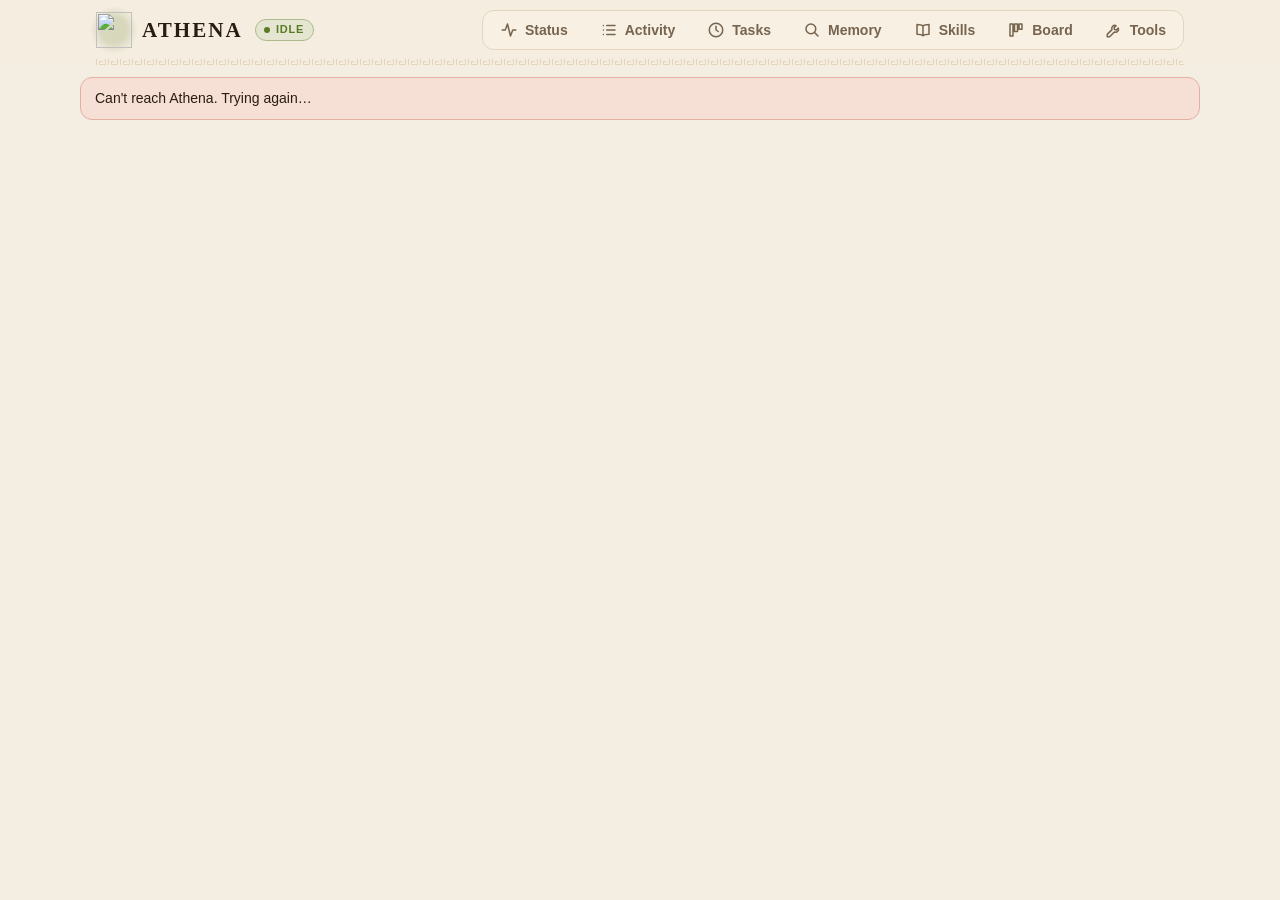
==== commit b8752f7a: "Add an Activity tab to the dashboard: what Athena did, newest first, by day. Your messages and its a" ====
--- a/src/athena/web/index.html
+++ b/src/athena/web/index.html
@@ -4,7 +4,7 @@
   <meta charset="utf-8">
   <meta name="viewport" content="width=device-width, initial-scale=1, viewport-fit=cover">
   <title>Athena</title>
-  <meta name="description" content="Athena's dashboard: what it's doing, how it's used, its skills and its tools.">
+  <meta name="description" content="Athena's dashboard: what it's doing and has done, how it's used, its skills and its tools.">
   <meta name="color-scheme" content="light dark">
   <meta name="theme-color" content="#f5eee2" media="(prefers-color-scheme: light)">
   <meta name="theme-color" content="#0e0b08" media="(prefers-color-scheme: dark)">
@@ -52,6 +52,7 @@
         <span class="pill" id="top-pill" data-state="idle"><span class="dot"></span><span class="pill-label">Idle</span></span>
         <nav class="tabs" aria-label="Sections">
           <a class="tab" href="#status" data-tab="status"><svg viewBox="0 0 24 24" aria-hidden="true"><path d="M3 12h4l3-8 4 16 3-8h4"/></svg><span>Status</span></a>
+          <a class="tab" href="#activity" data-tab="activity"><svg viewBox="0 0 24 24" aria-hidden="true"><path d="M9 6h11M9 12h11M9 18h11M4.5 6h.01M4.5 12h.01M4.5 18h.01"/></svg><span>Activity</span></a>
           <a class="tab" href="#tasks" data-tab="tasks"><svg viewBox="0 0 24 24" aria-hidden="true"><path d="M12 7v5l3 2M12 3a9 9 0 1 0 0 18 9 9 0 0 0 0-18z"/></svg><span>Tasks</span></a>
           <a class="tab" href="#memory" data-tab="memory"><svg viewBox="0 0 24 24" aria-hidden="true"><path d="M10.5 4a6.5 6.5 0 1 0 0 13 6.5 6.5 0 0 0 0-13zM20 20l-4.8-4.8"/></svg><span>Memory</span></a>
           <a class="tab" href="#skills" data-tab="skills"><svg viewBox="0 0 24 24" aria-hidden="true"><path d="M12 6.5C10.5 5 8 4.5 4 4.5v13c4 0 6.5.5 8 2 1.5-1.5 4-2 8-2v-13c-4 0-6.5.5-8 2zM12 6.5v13"/></svg><span>Skills</span></a>
@@ -65,6 +66,7 @@
     <div class="banner" id="offline" role="status" hidden>Can't reach Athena. Trying again…</div>
 
     <section id="tab-status" class="panel" data-panel="status" aria-label="Status"></section>
+    <section id="tab-activity" class="panel" data-panel="activity" aria-label="Activity" hidden></section>
     <section id="tab-tasks" class="panel" data-panel="tasks" aria-label="Tasks" hidden></section>
     <section id="tab-memory" class="panel" data-panel="memory" aria-label="Memory" hidden></section>
     <section id="tab-skills" class="panel" data-panel="skills" aria-label="Skills" hidden></section>
--- a/src/athena/web/dashboard.css
+++ b/src/athena/web/dashboard.css
@@ -695,6 +695,45 @@
 .until input[type="date"] { width: auto; min-height: 40px; }
 .until input:disabled { opacity: 0.5; }
 
+/* Activity: what Athena did, by day, newest first, each opening to its steps. */
+.now-more { display: inline-block; margin-top: 8px; font-size: 13px; font-weight: 600; color: var(--accent); text-decoration: none; }
+.now-more:hover { color: var(--accent-hover); }
+.filters { display: flex; flex-wrap: wrap; gap: 6px; margin-bottom: 14px; }
+.filters button { min-height: 32px; padding: 4px 13px; border-radius: 999px; border: 1px solid var(--border); background: var(--surface-2); color: var(--muted); font: inherit; font-size: 13px; font-weight: 600; cursor: pointer; }
+.filters button[aria-pressed="true"] { background: var(--accent); border-color: var(--accent); color: var(--on-accent); }
+.activity-day + .activity-day { margin-top: 18px; }
+.activity-day > .label { display: block; margin-bottom: 4px; }
+.activity { list-style: none; margin: 0; padding: 0; display: grid; grid-template-columns: minmax(0, 1fr); }
+.entry { min-width: 0; border-top: 1px solid var(--border); }
+.activity > .entry:first-child { border-top: 0; }
+.entry summary, .entry-row { display: grid; grid-template-columns: 3em 8px minmax(0, 1fr); gap: 0 10px; align-items: start; padding: 9px 6px; border-radius: 10px; }
+.entry summary { list-style: none; cursor: pointer; }
+.entry summary::-webkit-details-marker { display: none; }
+.entry summary:hover { background: var(--surface-2); }
+.entry-time { padding-top: 1px; color: var(--muted); font-size: 13px; font-variant-numeric: tabular-nums; }
+.entry-dot { width: 8px; height: 8px; margin-top: 6px; border-radius: 50%; background: var(--idle); }
+.entry-dot[data-tone="bad"] { background: var(--failed); }
+.entry-dot[data-tone="approval"] { background: var(--approval); }
+.entry-dot[data-tone="quiet"] { background: var(--faint); }
+.entry-main { display: grid; gap: 2px; min-width: 0; }
+.entry-title { font-size: 14.5px; overflow-wrap: anywhere; display: -webkit-box; -webkit-line-clamp: 2; -webkit-box-orient: vertical; overflow: hidden; }
+.entry details[open] > summary .entry-title { display: block; }
+.entry-kind { margin-right: 7px; font-size: 11px; font-weight: 700; letter-spacing: 0.08em; text-transform: uppercase; color: var(--muted); }
+.entry-sub { font-size: 12.5px; color: var(--muted); overflow-wrap: anywhere; }
+.entry-outcome { font-weight: 600; }
+.entry-dot[data-tone="bad"] + .entry-main .entry-outcome { color: var(--failed); }
+.entry-dot[data-tone="approval"] + .entry-main .entry-outcome { color: var(--approval); }
+.entry-body { padding: 0 6px 12px calc(3em + 34px); min-width: 0; }
+.entry-body > * { min-width: 0; }
+.entry-body .task-said, .entry-body .step summary, .entry-body .step-io pre { background: var(--surface-2); }
+.activity.nested { margin: 0 0 6px calc(3em + 18px); }
+.activity.nested > .entry:first-child { border-top: 1px solid var(--border); }
+.more { display: flex; justify-content: center; margin-top: 12px; }
+@media (max-width: 719px) {
+  .entry-body { padding-left: 6px; }
+  .activity.nested { margin-left: 0; }
+}
+
 /* What a task's run, or a check, did: the tools it used, each opening to what went in and came back. */
 .steps { display: grid; grid-template-columns: minmax(0, 1fr); gap: 6px; margin-top: 10px; }
 .step-list { list-style: none; margin: 0; padding: 0; display: grid; grid-template-columns: minmax(0, 1fr); gap: 4px; }
@@ -705,6 +744,8 @@
 .step[data-outcome="declined"] .step-mark, .step[data-outcome="declined"] .step-outcome { color: var(--approval); }
 .step-tool { flex: none; font-weight: 600; }
 .step-outcome { flex: none; font-size: 12px; font-weight: 600; }
+.step-approval { flex: none; font-size: 12px; color: var(--muted); }
+.step-flagged { margin: 6px 0 0 26px; font-size: 12.5px; color: var(--approval); }
 .step-given { min-width: 0; overflow: hidden; text-overflow: ellipsis; white-space: nowrap; color: var(--muted); font-family: var(--font-mono); font-size: 12px; }
 .step-io { display: grid; gap: 3px; margin: 6px 0 4px 26px; }
 .step-io pre { margin: 0; padding: 7px 9px; border-radius: 8px; background: var(--surface); border: 1px solid var(--border); font: 12px/1.45 var(--font-mono); white-space: pre-wrap; overflow-wrap: anywhere; max-height: 220px; overflow: auto; }
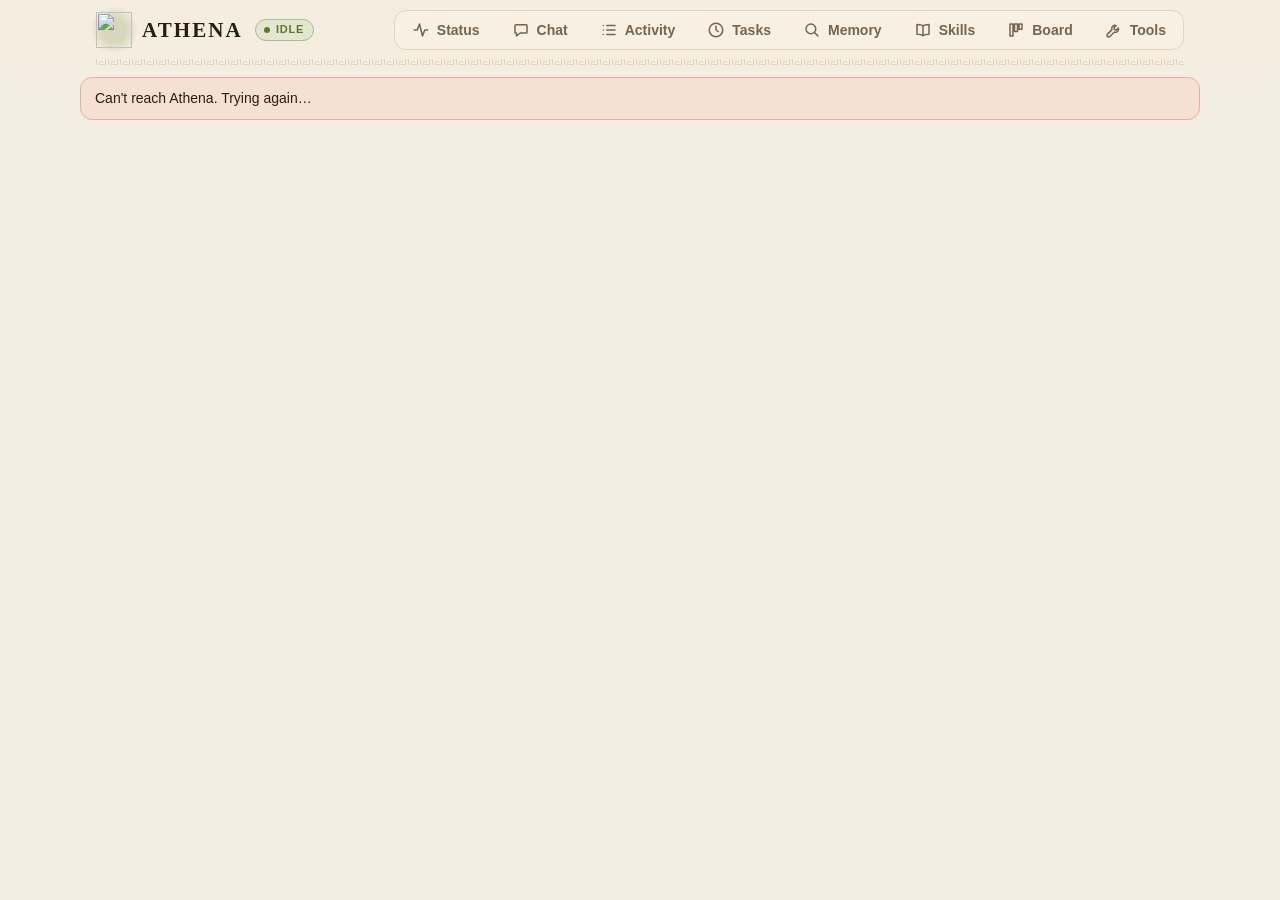
==== commit fa338e4b: "Add a Chat tab to the dashboard: talk to Athena in any of your sessions, newest first, where sending" ====
--- a/src/athena/web/index.html
+++ b/src/athena/web/index.html
@@ -42,30 +42,37 @@
   <div id="app" class="app" hidden>
     <header class="top">
       <div class="top-inner">
-        <a class="brand" href="#status" aria-label="Status">
+        <a class="brand" id="brand" href="#status" aria-label="Status" aria-controls="tabs">
           <div class="shield shield-small" data-state="idle" aria-hidden="true">
             <img src="athena.svg" alt="" width="40" height="40">
             <span class="eye left"></span><span class="eye right"></span><span class="ring"></span>
           </div>
           <span class="wordmark" data-name>Athena</span>
+          <!-- On a phone, the shield opens the menu of tabs: these say where you are, and that it does. -->
+          <span class="brand-where" id="brand-where">Status</span>
+          <svg class="brand-chevron" viewBox="0 0 24 24" aria-hidden="true"><path d="M6 9l6 6 6-6"/></svg>
+          <span class="brand-count" id="brand-count" hidden></span>
         </a>
         <span class="pill" id="top-pill" data-state="idle"><span class="dot"></span><span class="pill-label">Idle</span></span>
-        <nav class="tabs" aria-label="Sections">
-          <a class="tab" href="#status" data-tab="status"><svg viewBox="0 0 24 24" aria-hidden="true"><path d="M3 12h4l3-8 4 16 3-8h4"/></svg><span>Status</span></a>
-          <a class="tab" href="#activity" data-tab="activity"><svg viewBox="0 0 24 24" aria-hidden="true"><path d="M9 6h11M9 12h11M9 18h11M4.5 6h.01M4.5 12h.01M4.5 18h.01"/></svg><span>Activity</span></a>
-          <a class="tab" href="#tasks" data-tab="tasks"><svg viewBox="0 0 24 24" aria-hidden="true"><path d="M12 7v5l3 2M12 3a9 9 0 1 0 0 18 9 9 0 0 0 0-18z"/></svg><span>Tasks</span></a>
-          <a class="tab" href="#memory" data-tab="memory"><svg viewBox="0 0 24 24" aria-hidden="true"><path d="M10.5 4a6.5 6.5 0 1 0 0 13 6.5 6.5 0 0 0 0-13zM20 20l-4.8-4.8"/></svg><span>Memory</span></a>
-          <a class="tab" href="#skills" data-tab="skills"><svg viewBox="0 0 24 24" aria-hidden="true"><path d="M12 6.5C10.5 5 8 4.5 4 4.5v13c4 0 6.5.5 8 2 1.5-1.5 4-2 8-2v-13c-4 0-6.5.5-8 2zM12 6.5v13"/></svg><span>Skills</span></a>
-          <a class="tab" href="#board" data-tab="board"><svg viewBox="0 0 24 24" aria-hidden="true"><path d="M4 4h4v16H4zM10 4h4v10h-4zM16 4h4v7h-4z"/></svg><span>Board</span></a>
-          <a class="tab" href="#tools" data-tab="tools"><svg viewBox="0 0 24 24" aria-hidden="true"><path d="M14.7 6.3a4 4 0 0 0-5.4 5.2L3 17.8V21h3.2l6.3-6.3a4 4 0 0 0 5.2-5.4l-2.6 2.6-2.4-.6-.6-2.4z"/></svg><span>Tools</span></a>
+        <nav class="tabs" id="tabs" aria-label="Sections">
+          <a class="tab" href="#status" data-tab="status" title="Status"><svg viewBox="0 0 24 24" aria-hidden="true"><path d="M3 12h4l3-8 4 16 3-8h4"/></svg><span>Status</span></a>
+          <a class="tab" href="#chat" data-tab="chat" title="Chat"><svg viewBox="0 0 24 24" aria-hidden="true"><path d="M5 5h14a1 1 0 0 1 1 1v9a1 1 0 0 1-1 1h-8l-5 4v-4H5a1 1 0 0 1-1-1V6a1 1 0 0 1 1-1z"/></svg><span>Chat</span></a>
+          <a class="tab" href="#activity" data-tab="activity" title="Activity"><svg viewBox="0 0 24 24" aria-hidden="true"><path d="M9 6h11M9 12h11M9 18h11M4.5 6h.01M4.5 12h.01M4.5 18h.01"/></svg><span>Activity</span></a>
+          <a class="tab" href="#tasks" data-tab="tasks" title="Tasks"><svg viewBox="0 0 24 24" aria-hidden="true"><path d="M12 7v5l3 2M12 3a9 9 0 1 0 0 18 9 9 0 0 0 0-18z"/></svg><span>Tasks</span></a>
+          <a class="tab" href="#memory" data-tab="memory" title="Memory"><svg viewBox="0 0 24 24" aria-hidden="true"><path d="M10.5 4a6.5 6.5 0 1 0 0 13 6.5 6.5 0 0 0 0-13zM20 20l-4.8-4.8"/></svg><span>Memory</span></a>
+          <a class="tab" href="#skills" data-tab="skills" title="Skills"><svg viewBox="0 0 24 24" aria-hidden="true"><path d="M12 6.5C10.5 5 8 4.5 4 4.5v13c4 0 6.5.5 8 2 1.5-1.5 4-2 8-2v-13c-4 0-6.5.5-8 2zM12 6.5v13"/></svg><span>Skills</span></a>
+          <a class="tab" href="#board" data-tab="board" title="Board"><svg viewBox="0 0 24 24" aria-hidden="true"><path d="M4 4h4v16H4zM10 4h4v10h-4zM16 4h4v7h-4z"/></svg><span>Board</span></a>
+          <a class="tab" href="#tools" data-tab="tools" title="Tools"><svg viewBox="0 0 24 24" aria-hidden="true"><path d="M14.7 6.3a4 4 0 0 0-5.4 5.2L3 17.8V21h3.2l6.3-6.3a4 4 0 0 0 5.2-5.4l-2.6 2.6-2.4-.6-.6-2.4z"/></svg><span>Tools</span></a>
         </nav>
       </div>
       <div class="meander" aria-hidden="true"></div>
     </header>
 
+    <div class="menu-backdrop" id="menu-backdrop" hidden></div>
     <div class="banner" id="offline" role="status" hidden>Can't reach Athena. Trying again…</div>
 
     <section id="tab-status" class="panel" data-panel="status" aria-label="Status"></section>
+    <section id="tab-chat" class="panel chat-panel" data-panel="chat" aria-label="Chat" hidden></section>
     <section id="tab-activity" class="panel" data-panel="activity" aria-label="Activity" hidden></section>
     <section id="tab-tasks" class="panel" data-panel="tasks" aria-label="Tasks" hidden></section>
     <section id="tab-memory" class="panel" data-panel="memory" aria-label="Memory" hidden></section>
--- a/src/athena/web/dashboard.css
+++ b/src/athena/web/dashboard.css
@@ -25,7 +25,6 @@
   --font-title: Cinzel, "Trajan Pro", Optima, Candara, "Palatino Linotype", Palatino, Georgia, serif;
   --font-mono: ui-monospace, "SF Mono", Menlo, Consolas, monospace;
   --gutter: 16px;
-  --bottom-bar: 0px;
 }
 
 @media (prefers-color-scheme: dark) {
@@ -244,7 +243,7 @@
 .panel {
   max-width: 1120px;
   margin: 0 auto;
-  padding: 18px max(var(--gutter), env(safe-area-inset-right)) calc(32px + var(--bottom-bar) + env(safe-area-inset-bottom)) max(var(--gutter), env(safe-area-inset-left));
+  padding: 18px max(var(--gutter), env(safe-area-inset-right)) calc(32px + env(safe-area-inset-bottom)) max(var(--gutter), env(safe-area-inset-left));
 }
 
 .banner {
@@ -261,32 +260,49 @@
 @media (min-width: 1152px) { .app > .banner { margin-left: auto; margin-right: auto; } }
 .banner.info { background: color-mix(in srgb, var(--working) 10%, var(--surface)); border-color: color-mix(in srgb, var(--working) 35%, var(--surface)); }
 
-/* Phones: the tabs move to a bar at the bottom, within reach of your thumb. */
+/* Phones: the tabs are a menu, which the shield in the corner opens. It says which tab you're on, and the number
+   of things waiting for you. */
+.brand-where, .brand-chevron, .brand-count { display: none; }
 @media (max-width: 719px) {
-  :root { --bottom-bar: 58px; }
-  /* A blurred header would hold the bar inside it (a filter makes a containing block), so it's plain here. */
-  .top { -webkit-backdrop-filter: none; backdrop-filter: none; background: var(--bg); }
-  .top-inner { padding-top: 8px; padding-bottom: 7px; }
+  .top-inner { position: relative; padding-top: 8px; padding-bottom: 7px; }
+  .brand { padding: 2px 8px 2px 0; border-radius: 12px; cursor: pointer; -webkit-tap-highlight-color: transparent; }
+  .top .wordmark { display: none; }
+  .brand-where { display: block; font-size: 18px; font-weight: 650; }
+  .brand-chevron { display: block; width: 18px; height: 18px; margin-left: -4px; fill: none; stroke: var(--muted); stroke-width: 2.2; stroke-linecap: round; stroke-linejoin: round; transition: transform 0.2s; }
+  .top[data-menu="open"] .brand-chevron { transform: rotate(180deg); }
+  .brand-count:not([hidden]) { display: inline-block; min-width: 18px; height: 18px; padding: 0 5px; border-radius: 9px; background: var(--approval); color: var(--on-accent); font-size: 11px; font-weight: 700; line-height: 18px; text-align: center; }
+  .top[data-menu="open"] .brand-count { visibility: hidden; }
   .tabs {
-    position: fixed;
-    left: 0;
-    right: 0;
-    bottom: 0;
-    z-index: 20;
+    display: none;
+    position: absolute;
+    top: calc(100% + 2px);
+    left: max(var(--gutter), env(safe-area-inset-left));
+    z-index: 30;
+    width: min(300px, calc(100vw - 2 * var(--gutter)));
+    max-height: calc(100dvh - 90px);
+    overflow-y: auto;
+    flex-direction: column;
+    gap: 2px;
     margin: 0;
-    padding: 6px max(12px, env(safe-area-inset-right)) calc(6px + env(safe-area-inset-bottom)) max(12px, env(safe-area-inset-left));
-    border-radius: 0;
-    border: 0;
-    border-top: 1px solid var(--border);
-    background: color-mix(in srgb, var(--bg) 96%, transparent);
-    -webkit-backdrop-filter: saturate(1.4) blur(14px);
-    backdrop-filter: saturate(1.4) blur(14px);
+    padding: 6px;
+    border-radius: 16px;
+    background: var(--surface);
+    box-shadow: 0 14px 40px rgb(40 25 10 / 22%), var(--shadow);
   }
-  .tab { flex: 1; flex-direction: column; gap: 2px; padding: 5px 0 3px; font-size: 11px; }
-  .tab svg { width: 23px; height: 23px; }
-  .tab[aria-current="page"] { background: none; box-shadow: none; color: var(--accent); }
-  .tab-count { position: absolute; top: 1px; left: calc(50% + 6px); }
+  .top[data-menu="open"] .tabs { display: flex; }
+  .tab { gap: 12px; padding: 11px 12px; font-size: 16px; }
+  .tab svg { width: 20px; height: 20px; }
+  .tab .tab-count { margin-left: auto; }
+  .tab[aria-current="page"] { background: var(--surface-2); box-shadow: none; color: var(--accent); }
   .top .pill { margin-left: auto; }
+  .menu-backdrop:not([hidden]) { position: fixed; inset: 0; z-index: 9; background: rgb(20 12 4 / 22%); }
+}
+@media (min-width: 720px) { .menu-backdrop { display: none; } }
+/* Tablets: the tabs as icons, with each one's name when you point at it. */
+@media (min-width: 720px) and (max-width: 1099px) {
+  .tab > span:not(.tab-count) { display: none; }
+  .tab { padding: 7px 11px; }
+  .tab .tab-count { position: absolute; top: -4px; right: -4px; }
 }
 
 /* -- cards ---------------------------------------------------------------------------------------- */
@@ -610,7 +626,7 @@
 .toast {
   position: fixed;
   left: 50%;
-  bottom: calc(18px + var(--bottom-bar) + env(safe-area-inset-bottom));
+  bottom: calc(18px + env(safe-area-inset-bottom));
   z-index: 30;
   transform: translateX(-50%);
   max-width: calc(100vw - 2 * var(--gutter));
@@ -821,3 +837,110 @@
 .story-form { display: grid; gap: 8px; margin: 0; padding: 10px 12px; border-radius: 12px; border: 1px solid var(--border); background: var(--surface-2); min-width: 0; }
 
 .try-head { display: grid; gap: 2px; margin-top: 16px; padding-top: 14px; border-top: 1px solid var(--border); }
+
+/* -- chat: your sessions beside the conversation in one, or on a phone, one at a time ------------------------ */
+
+.chat-panel { padding-top: 14px; padding-bottom: calc(12px + env(safe-area-inset-bottom)); }
+.chat {
+  display: grid;
+  grid-template-columns: 270px minmax(0, 1fr);
+  gap: 14px;
+  /* The screen's height, less the header's, and the keyboard's on a phone: chat.js keeps these up to date. */
+  height: calc(var(--vvh, 100dvh) - var(--top-h, 64px) - 26px - env(safe-area-inset-bottom));
+  min-height: 320px;
+}
+.chat-sessions, .chat-main { display: flex; flex-direction: column; min-height: 0; min-width: 0; background: var(--surface); border: 1px solid var(--border); border-radius: var(--radius); box-shadow: var(--shadow); overflow: hidden; }
+.chat-sessions-head { display: flex; align-items: center; justify-content: space-between; gap: 10px; padding: 14px 14px 10px; }
+.chat-sessions-head h2 { font-size: 17px; }
+.chat svg { width: 16px; height: 16px; fill: none; stroke: currentColor; stroke-width: 2; stroke-linecap: round; stroke-linejoin: round; }
+.session-list { flex: 1; min-height: 0; overflow-y: auto; margin: 0; padding: 0 8px 8px; list-style: none; }
+.session { display: grid; gap: 2px; padding: 9px 10px; border-radius: 10px; color: inherit; text-decoration: none; }
+.session:hover { background: var(--surface-2); }
+.session[aria-current="true"] { background: color-mix(in srgb, var(--accent) 12%, var(--surface)); }
+.session-title { overflow: hidden; text-overflow: ellipsis; white-space: nowrap; font-size: 14.5px; font-weight: 600; }
+.session-meta { font-size: 12.5px; color: var(--muted); }
+.session-meta .current { color: var(--idle); font-weight: 650; }
+
+.chat-head { display: flex; align-items: center; gap: 10px; padding: 11px 14px; border-bottom: 1px solid var(--border); }
+.chat-heading { flex: 1; min-width: 0; }
+.chat-title { overflow: hidden; text-overflow: ellipsis; white-space: nowrap; font-size: 16px; }
+.chat-sub { overflow: hidden; text-overflow: ellipsis; white-space: nowrap; font-size: 12.5px; color: var(--muted); }
+.tools-count { display: none; }
+.chat-back { display: none; padding-left: 4px; }
+
+.chat-log { flex: 1; min-height: 0; overflow-y: auto; overscroll-behavior: contain; display: flex; flex-direction: column; gap: 8px; margin: 0; padding: 14px; list-style: none; }
+.msg { display: grid; gap: 3px; max-width: min(78%, 680px); min-width: 0; }
+.msg.mine { align-self: flex-end; justify-items: end; }
+.msg.theirs, .msg.note { align-self: flex-start; }
+.msg-text { min-width: 0; padding: 9px 13px; border-radius: 17px; font-size: 15px; line-height: 1.45; overflow-wrap: anywhere; }
+.msg.mine .msg-text { background: var(--accent); color: var(--on-accent); border-bottom-right-radius: 5px; }
+.msg.mine .msg-text a { color: inherit; }
+.msg.theirs .msg-text { background: var(--surface-2); border: 1px solid var(--border); border-bottom-left-radius: 5px; }
+.msg.note .msg-text { border: 1px dashed var(--divider); color: var(--muted); font-size: 14px; }
+.msg.command .msg-text { font-family: var(--font-mono); font-size: 13.5px; }
+.msg.pending .msg-text, .msg.failed .msg-text { opacity: 0.72; }
+.msg-meta { padding: 0 6px; font-size: 11.5px; color: var(--faint); overflow-wrap: anywhere; }
+.msg-failed { display: grid; justify-items: end; gap: 6px; font-size: 13px; color: var(--failed); text-align: right; }
+.msg-actions { display: flex; flex-wrap: wrap; align-items: center; gap: 6px; }
+.msg-notice { align-self: center; max-width: 92%; padding: 3px 11px; border-radius: 999px; background: var(--surface-2); color: var(--muted); font-size: 12.5px; text-align: center; overflow-wrap: anywhere; }
+.day-sep { align-self: center; margin: 6px 0 2px; color: var(--faint); font-size: 11px; font-weight: 650; letter-spacing: 0.08em; text-transform: uppercase; }
+.chat-earlier { align-self: center; }
+.chat-empty { display: grid; gap: 4px; margin: auto; padding: 20px; color: var(--muted); text-align: center; }
+
+/* What Athena writes, in Markdown (md.js). */
+.md > * + * { margin-top: 8px; }
+.md-heading { font-weight: 700; }
+.md-heading.h1 { font-size: 1.15em; }
+.md-list { display: grid; gap: 3px; margin: 0; padding-left: 1.35em; }
+.md-quote { margin: 0; padding-left: 10px; border-left: 3px solid var(--divider); color: var(--muted); }
+.md-code { margin: 0; padding: 8px 10px; border-radius: 8px; background: var(--bg); border: 1px solid var(--border); font: 12.5px/1.5 var(--font-mono); white-space: pre; overflow-x: auto; }
+.md-inline { padding: 1px 4px; border-radius: 5px; background: var(--bg); border: 1px solid var(--border); }
+.md-rule { border: 0; border-top: 1px solid var(--border); }
+
+.typing { display: flex; align-items: center; gap: 9px; padding: 9px 13px; border-radius: 17px; border-bottom-left-radius: 5px; background: var(--surface-2); border: 1px solid var(--border); color: var(--muted); font-size: 13.5px; }
+.dots { display: inline-flex; gap: 3px; }
+.dots i { width: 6px; height: 6px; border-radius: 50%; background: currentColor; animation: blink 1.2s ease-in-out infinite; }
+.dots i:nth-child(2) { animation-delay: 0.2s; }
+.dots i:nth-child(3) { animation-delay: 0.4s; }
+@keyframes blink { 0%, 80%, 100% { opacity: 0.25; } 40% { opacity: 1; } }
+@media (prefers-reduced-motion: reduce) { .dots i { animation: none; } }
+
+.approval { align-self: stretch; display: grid; gap: 8px; padding: 12px 14px; border-radius: 14px; border: 1px solid color-mix(in srgb, var(--approval) 55%, var(--surface)); background: color-mix(in srgb, var(--approval) 10%, var(--surface)); }
+.approval-title { font-weight: 600; overflow-wrap: anywhere; }
+.approval-summary { font-size: 14px; white-space: pre-wrap; overflow-wrap: anywhere; }
+.approval-args { margin: 0; padding: 8px 10px; border-radius: 8px; background: var(--surface); border: 1px solid var(--border); font: 12.5px/1.45 var(--font-mono); white-space: pre-wrap; overflow-wrap: anywhere; max-height: 220px; overflow: auto; }
+.approval-foot { display: flex; flex-wrap: wrap; align-items: center; justify-content: flex-end; gap: 8px; }
+.approval-time { flex: 1 1 auto; }
+
+.composer { position: relative; display: grid; gap: 6px; padding: 10px 12px; border-top: 1px solid var(--border); }
+.composer-row { display: flex; align-items: flex-end; gap: 8px; }
+.composer textarea { flex: 1; min-width: 0; min-height: 42px; max-height: 200px; padding: 10px 14px; border-radius: 21px; resize: none; font-family: var(--font); font-size: 16px; line-height: 1.4; }
+.chat-send { flex: none; width: 42px; height: 42px; min-height: 42px; padding: 0; border-radius: 50%; }
+.chat .chat-send svg { width: 19px; height: 19px; }
+.chat-send.stop { background: var(--failed); border-color: var(--failed); }
+.chat-send.stop svg { fill: currentColor; }
+.chat-notice { font-size: 12.5px; color: var(--muted); }
+.chat-allowed { display: flex; flex-wrap: wrap; align-items: center; gap: 6px; }
+.chat-allowed[hidden], .chat-notice[hidden] { display: none; }
+.chat-suggest { position: absolute; left: 12px; right: 12px; bottom: calc(100% - 4px); z-index: 5; max-height: 260px; overflow-y: auto; margin: 0; padding: 4px; list-style: none; border-radius: 12px; background: var(--surface); border: 1px solid var(--border); box-shadow: 0 10px 30px rgb(40 25 10 / 18%); }
+.chat-suggest li { display: flex; align-items: baseline; gap: 10px; min-width: 0; padding: 7px 10px; border-radius: 8px; font-size: 13.5px; cursor: pointer; }
+.chat-suggest li[aria-selected="true"], .chat-suggest li:hover { background: var(--surface-2); }
+.chat-suggest code { flex: none; color: var(--accent); font-weight: 650; }
+.chat-suggest span { overflow: hidden; text-overflow: ellipsis; white-space: nowrap; color: var(--muted); }
+
+.allow-tools { display: grid; gap: 12px; max-height: 55vh; overflow-y: auto; margin: 12px 0; padding: 0; list-style: none; }
+.allow-tool { display: grid; gap: 6px; min-width: 0; }
+.allow-name { display: grid; gap: 1px; min-width: 0; }
+.allow-name code { font-weight: 650; overflow-wrap: anywhere; }
+.allow-tool .switcher { justify-self: start; }
+
+@media (max-width: 719px) {
+  .chat { grid-template-columns: minmax(0, 1fr); }
+  .chat[data-view="conversation"] .chat-sessions, .chat[data-view="list"] .chat-main { display: none; }
+  .chat-back { display: inline-flex; padding: 3px 6px; }
+  .chat-head { gap: 6px; padding: 10px 10px 10px 6px; }
+  .chat-head .wide-only { display: none; } /* the buttons say what they are with their icons, and their labels */
+  .chat-head .tools-count { display: inline; font-weight: 700; }
+  .msg { max-width: 88%; }
+  .chat-log { padding: 12px 10px; }
+}
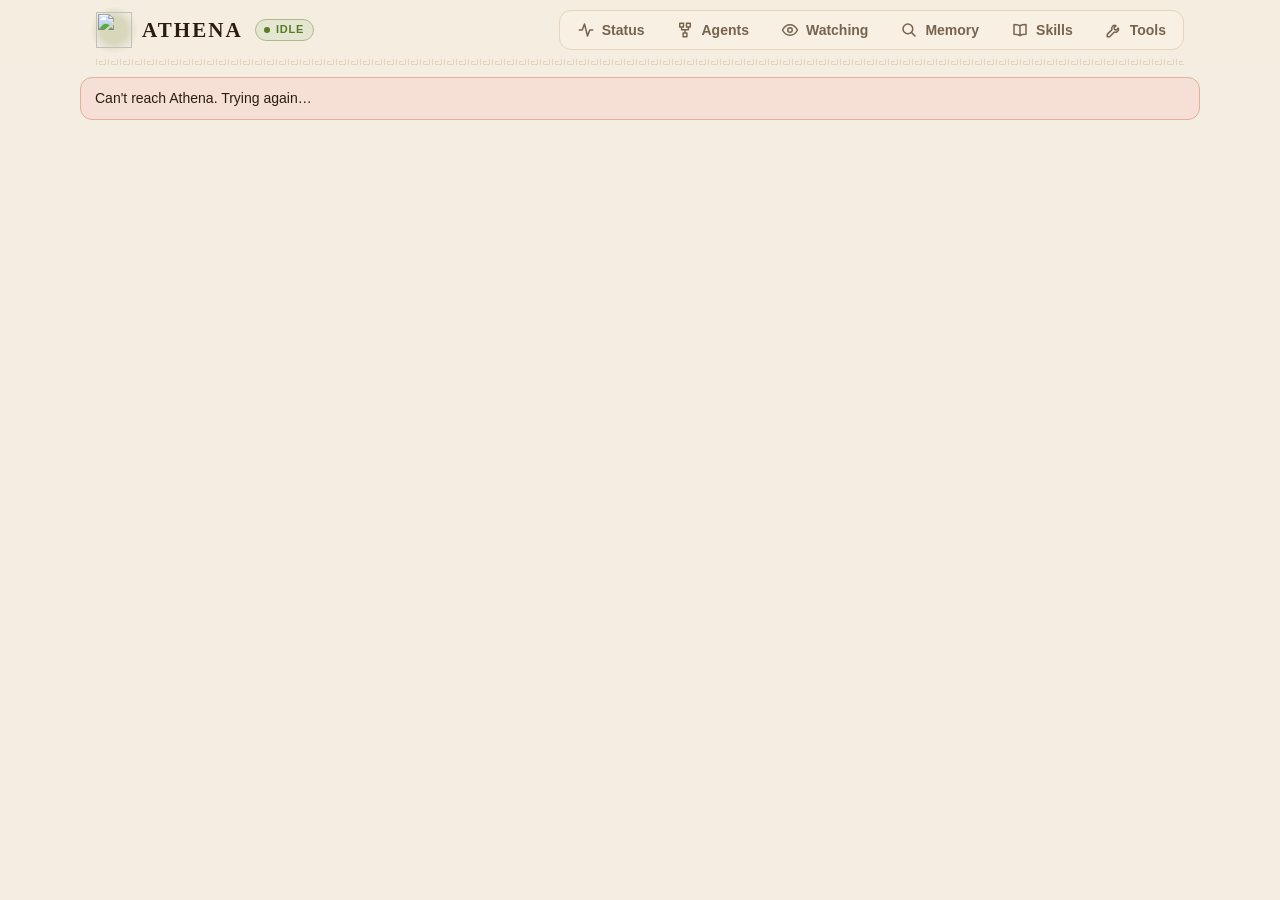
==== commit 5aa42c13: "Show agents on the dashboard: each one's chat; its DAG, written in an editor that checks it as you t" ====
--- a/src/athena/web/index.html
+++ b/src/athena/web/index.html
@@ -4,7 +4,7 @@
   <meta charset="utf-8">
   <meta name="viewport" content="width=device-width, initial-scale=1, viewport-fit=cover">
   <title>Athena</title>
-  <meta name="description" content="Athena's dashboard: what it's doing and has done, how it's used, its skills and its tools.">
+  <meta name="description" content="Athena's dashboard: its agents and what they do, what it's watching, its memory, skills and tools.">
   <meta name="color-scheme" content="light dark">
   <meta name="theme-color" content="#f5eee2" media="(prefers-color-scheme: light)">
   <meta name="theme-color" content="#0e0b08" media="(prefers-color-scheme: dark)">
@@ -56,12 +56,10 @@
         <span class="pill" id="top-pill" data-state="idle"><span class="dot"></span><span class="pill-label">Idle</span></span>
         <nav class="tabs" id="tabs" aria-label="Sections">
           <a class="tab" href="#status" data-tab="status" title="Status"><svg viewBox="0 0 24 24" aria-hidden="true"><path d="M3 12h4l3-8 4 16 3-8h4"/></svg><span>Status</span></a>
-          <a class="tab" href="#chat" data-tab="chat" title="Chat"><svg viewBox="0 0 24 24" aria-hidden="true"><path d="M5 5h14a1 1 0 0 1 1 1v9a1 1 0 0 1-1 1h-8l-5 4v-4H5a1 1 0 0 1-1-1V6a1 1 0 0 1 1-1z"/></svg><span>Chat</span></a>
-          <a class="tab" href="#activity" data-tab="activity" title="Activity"><svg viewBox="0 0 24 24" aria-hidden="true"><path d="M9 6h11M9 12h11M9 18h11M4.5 6h.01M4.5 12h.01M4.5 18h.01"/></svg><span>Activity</span></a>
-          <a class="tab" href="#tasks" data-tab="tasks" title="Tasks"><svg viewBox="0 0 24 24" aria-hidden="true"><path d="M12 7v5l3 2M12 3a9 9 0 1 0 0 18 9 9 0 0 0 0-18z"/></svg><span>Tasks</span></a>
+          <a class="tab" href="#agents" data-tab="agents" title="Agents"><svg viewBox="0 0 24 24" aria-hidden="true"><path d="M5 3h5v5H5zM14 3h5v5h-5zM9.5 16h5v5h-5zM7.5 8v3.5h9V8M12 11.5V16"/></svg><span>Agents</span></a>
+          <a class="tab" href="#watching" data-tab="watching" title="Watching"><svg viewBox="0 0 24 24" aria-hidden="true"><path d="M2 12s3.6-7 10-7 10 7 10 7-3.6 7-10 7S2 12 2 12zM12 9a3 3 0 1 0 0 6 3 3 0 0 0 0-6z"/></svg><span>Watching</span></a>
           <a class="tab" href="#memory" data-tab="memory" title="Memory"><svg viewBox="0 0 24 24" aria-hidden="true"><path d="M10.5 4a6.5 6.5 0 1 0 0 13 6.5 6.5 0 0 0 0-13zM20 20l-4.8-4.8"/></svg><span>Memory</span></a>
           <a class="tab" href="#skills" data-tab="skills" title="Skills"><svg viewBox="0 0 24 24" aria-hidden="true"><path d="M12 6.5C10.5 5 8 4.5 4 4.5v13c4 0 6.5.5 8 2 1.5-1.5 4-2 8-2v-13c-4 0-6.5.5-8 2zM12 6.5v13"/></svg><span>Skills</span></a>
-          <a class="tab" href="#board" data-tab="board" title="Board"><svg viewBox="0 0 24 24" aria-hidden="true"><path d="M4 4h4v16H4zM10 4h4v10h-4zM16 4h4v7h-4z"/></svg><span>Board</span></a>
           <a class="tab" href="#tools" data-tab="tools" title="Tools"><svg viewBox="0 0 24 24" aria-hidden="true"><path d="M14.7 6.3a4 4 0 0 0-5.4 5.2L3 17.8V21h3.2l6.3-6.3a4 4 0 0 0 5.2-5.4l-2.6 2.6-2.4-.6-.6-2.4z"/></svg><span>Tools</span></a>
         </nav>
       </div>
@@ -72,12 +70,10 @@
     <div class="banner" id="offline" role="status" hidden>Can't reach Athena. Trying again…</div>
 
     <section id="tab-status" class="panel" data-panel="status" aria-label="Status"></section>
-    <section id="tab-chat" class="panel chat-panel" data-panel="chat" aria-label="Chat" hidden></section>
-    <section id="tab-activity" class="panel" data-panel="activity" aria-label="Activity" hidden></section>
-    <section id="tab-tasks" class="panel" data-panel="tasks" aria-label="Tasks" hidden></section>
+    <section id="tab-agents" class="panel chat-panel" data-panel="agents" aria-label="Agents" hidden></section>
+    <section id="tab-watching" class="panel" data-panel="watching" aria-label="Watching" hidden></section>
     <section id="tab-memory" class="panel" data-panel="memory" aria-label="Memory" hidden></section>
     <section id="tab-skills" class="panel" data-panel="skills" aria-label="Skills" hidden></section>
-    <section id="tab-board" class="panel" data-panel="board" aria-label="Board" hidden></section>
     <section id="tab-tools" class="panel" data-panel="tools" aria-label="Tools" hidden></section>
   </div>
 
--- a/src/athena/web/dashboard.css
+++ b/src/athena/web/dashboard.css
@@ -693,6 +693,12 @@
 
 /* Tasks: what Athena does by itself. */
 .task-list { display: grid; grid-template-columns: minmax(0, 1fr); gap: 10px; margin-top: 12px; }
+.task-groups { display: grid; gap: 18px; margin-top: 14px; }
+.task-group .task-list { margin-top: 8px; }
+.task-group-head { display: flex; align-items: center; justify-content: space-between; gap: 10px; min-width: 0; font-size: 14.5px; }
+.task-group-head span { min-width: 0; overflow: hidden; text-overflow: ellipsis; white-space: nowrap; }
+.task-form select { width: 100%; }
+.task-form select + input { margin-top: 6px; }
 .task { display: grid; grid-template-columns: minmax(0, 1fr); gap: 7px; padding: 12px 14px; border-radius: 12px; border: 1px solid var(--border); background: var(--surface-2); min-width: 0; }
 .task-head { display: flex; align-items: baseline; gap: 10px; flex-wrap: wrap; }
 .task-head h3 { font-size: 15.5px; margin: 0; overflow-wrap: anywhere; }
@@ -857,8 +863,15 @@
 .session { display: grid; gap: 2px; padding: 9px 10px; border-radius: 10px; color: inherit; text-decoration: none; }
 .session:hover { background: var(--surface-2); }
 .session[aria-current="true"] { background: color-mix(in srgb, var(--accent) 12%, var(--surface)); }
-.session-title { overflow: hidden; text-overflow: ellipsis; white-space: nowrap; font-size: 14.5px; font-weight: 600; }
-.session-meta { font-size: 12.5px; color: var(--muted); }
+.session-line { display: flex; align-items: center; gap: 6px; min-width: 0; }
+.session-title { flex: 0 1 auto; min-width: 0; overflow: hidden; text-overflow: ellipsis; white-space: nowrap; font-size: 14.5px; font-weight: 600; }
+.session-flag { flex: none; display: inline-flex; align-items: center; color: var(--faint); font-size: 11.5px; font-weight: 650; }
+.session-flag.asking { padding: 1px 7px; border-radius: 999px; background: color-mix(in srgb, var(--approval) 18%, var(--surface)); color: var(--text); }
+.chat .session-flag svg { width: 13px; height: 13px; }
+.unread-dot { display: none; flex: none; width: 8px; height: 8px; margin-left: auto; border-radius: 50%; background: var(--accent); }
+.session[data-unread="true"] .unread-dot { display: block; }
+.session[data-unread="true"] .session-title { font-weight: 750; }
+.session-meta { overflow: hidden; text-overflow: ellipsis; white-space: nowrap; font-size: 12.5px; color: var(--muted); }
 .session-meta .current { color: var(--idle); font-weight: 650; }
 
 .chat-head { display: flex; align-items: center; gap: 10px; padding: 11px 14px; border-bottom: 1px solid var(--border); }
@@ -867,6 +880,13 @@
 .chat-sub { overflow: hidden; text-overflow: ellipsis; white-space: nowrap; font-size: 12.5px; color: var(--muted); }
 .tools-count { display: none; }
 .chat-back { display: none; padding-left: 4px; }
+.linkish { padding: 0; border: 0; background: none; color: var(--accent); font: inherit; cursor: pointer; text-decoration: underline; text-underline-offset: 2px; }
+.chat-banner { display: flex; align-items: center; gap: 10px; padding: 8px 14px; border-bottom: 1px solid var(--border); background: color-mix(in srgb, var(--accent) 8%, var(--surface)); font-size: 13.5px; }
+.chat-banner > span { flex: 1; min-width: 0; }
+.chat-icon { flex: none; display: inline-flex; align-items: center; justify-content: center; width: 36px; height: 42px; min-height: 0; padding: 0; }
+.chat .chat-icon svg { width: 19px; height: 19px; }
+.chat-banner .chat-icon { width: 30px; height: 30px; }
+.chat .chat-banner .chat-icon svg { width: 15px; height: 15px; }
 
 .chat-log { flex: 1; min-height: 0; overflow-y: auto; overscroll-behavior: contain; display: flex; flex-direction: column; gap: 8px; margin: 0; padding: 14px; list-style: none; }
 .msg { display: grid; gap: 3px; max-width: min(78%, 680px); min-width: 0; }
@@ -887,6 +907,21 @@
 .chat-earlier { align-self: center; }
 .chat-empty { display: grid; gap: 4px; margin: auto; padding: 20px; color: var(--muted); text-align: center; }
 
+/* A task's run: what it was asked, folded away, before what it found. */
+.msg-task { align-self: center; max-width: min(92%, 680px); min-width: 0; }
+.msg-task summary { display: flex; align-items: center; gap: 7px; padding: 4px 12px; border-radius: 999px; background: var(--surface-2); color: var(--muted); font-size: 12.5px; cursor: pointer; list-style: none; }
+.msg-task summary::-webkit-details-marker { display: none; }
+.msg-task summary .msg-meta { padding: 0; }
+.chat .msg-task svg { width: 14px; height: 14px; }
+.msg-task p { margin-top: 6px; padding: 8px 12px; border-radius: 12px; border: 1px dashed var(--divider); color: var(--muted); font-size: 13.5px; white-space: pre-wrap; overflow-wrap: anywhere; }
+
+/* What came with a message of yours. */
+.msg-photos { display: flex; flex-wrap: wrap; justify-content: flex-end; gap: 4px; }
+.msg-photos img { display: block; width: 132px; height: 132px; border-radius: 12px; object-fit: cover; background: var(--surface-2); border: 1px solid var(--border); }
+.msg-files { display: flex; flex-wrap: wrap; justify-content: flex-end; gap: 4px; }
+.file-chip { display: inline-flex; align-items: center; gap: 5px; max-width: 100%; overflow: hidden; text-overflow: ellipsis; white-space: nowrap; font-family: var(--font); font-size: 13px; }
+.chat .file-chip svg { width: 14px; height: 14px; flex: none; }
+
 /* What Athena writes, in Markdown (md.js). */
 .md > * + * { margin-top: 8px; }
 .md-heading { font-weight: 700; }
@@ -922,6 +957,13 @@
 .chat-notice { font-size: 12.5px; color: var(--muted); }
 .chat-allowed { display: flex; flex-wrap: wrap; align-items: center; gap: 6px; }
 .chat-allowed[hidden], .chat-notice[hidden] { display: none; }
+.chat-attached { display: flex; gap: 6px; overflow-x: auto; margin: 0; padding: 0; list-style: none; }
+.attached { position: relative; flex: none; display: flex; align-items: center; gap: 6px; max-width: 200px; height: 52px; padding: 4px 30px 4px 4px; border-radius: 10px; background: var(--surface-2); border: 1px solid var(--border); font-size: 12.5px; }
+.attached img { width: 42px; height: 42px; border-radius: 7px; object-fit: cover; }
+.chat .attached > svg { width: 20px; height: 20px; margin-left: 6px; flex: none; color: var(--muted); }
+.attached-name { min-width: 0; overflow: hidden; text-overflow: ellipsis; white-space: nowrap; }
+.attached-remove { position: absolute; top: 3px; right: 3px; display: inline-flex; align-items: center; justify-content: center; width: 22px; height: 22px; padding: 0; border: 0; border-radius: 50%; background: var(--surface); color: var(--muted); cursor: pointer; }
+.chat .attached-remove svg { width: 12px; height: 12px; }
 .chat-suggest { position: absolute; left: 12px; right: 12px; bottom: calc(100% - 4px); z-index: 5; max-height: 260px; overflow-y: auto; margin: 0; padding: 4px; list-style: none; border-radius: 12px; background: var(--surface); border: 1px solid var(--border); box-shadow: 0 10px 30px rgb(40 25 10 / 18%); }
 .chat-suggest li { display: flex; align-items: baseline; gap: 10px; min-width: 0; padding: 7px 10px; border-radius: 8px; font-size: 13.5px; cursor: pointer; }
 .chat-suggest li[aria-selected="true"], .chat-suggest li:hover { background: var(--surface-2); }
@@ -929,10 +971,13 @@
 .chat-suggest span { overflow: hidden; text-overflow: ellipsis; white-space: nowrap; color: var(--muted); }
 
 .allow-tools { display: grid; gap: 12px; max-height: 55vh; overflow-y: auto; margin: 12px 0; padding: 0; list-style: none; }
+.dialog .allow-tools { padding-left: 0; }
 .allow-tool { display: grid; gap: 6px; min-width: 0; }
 .allow-name { display: grid; gap: 1px; min-width: 0; }
 .allow-name code { font-weight: 650; overflow-wrap: anywhere; }
 .allow-tool .switcher { justify-self: start; }
+.session-task { display: grid; gap: 6px; min-width: 0; padding-bottom: 10px; border-bottom: 1px solid var(--border); }
+.session-task:last-child { border-bottom: 0; }
 
 @media (max-width: 719px) {
   .chat { grid-template-columns: minmax(0, 1fr); }
@@ -943,4 +988,136 @@
   .chat-head .tools-count { display: inline; font-weight: 700; }
   .msg { max-width: 88%; }
   .chat-log { padding: 12px 10px; }
-}
+  .composer-row { gap: 4px; }
+  .chat-icon { width: 32px; }
+  .msg-photos img { width: 104px; height: 104px; }
+  .chat-banner { padding: 8px 10px; }
+}
+
+/* Notifications on this device: the bell, filled while they're on (notifications.js). */
+.bell svg { width: 16px; height: 16px; fill: none; stroke: currentColor; stroke-width: 2; stroke-linecap: round; stroke-linejoin: round; }
+.bell[data-on="true"] { color: var(--accent); }
+.bell[data-on="true"] svg { fill: currentColor; }
+
+/* -- agents: their list beside one agent, its views (agents.js) ----------------------------------------------- */
+
+.agent-views { display: flex; gap: 4px; overflow-x: auto; padding: 8px 12px; border-bottom: 1px solid var(--border); scrollbar-width: none; }
+.agent-views::-webkit-scrollbar { display: none; }
+.agent-view-link { position: relative; flex: none; display: inline-flex; align-items: center; gap: 6px; padding: 5px 12px; border-radius: 999px; color: var(--muted); font-size: 13.5px; font-weight: 600; text-decoration: none; }
+.agent-view-link:hover { background: var(--surface-2); color: var(--text); }
+.agent-view-link[aria-current="page"] { background: color-mix(in srgb, var(--accent) 14%, var(--surface)); color: var(--text); }
+.view-count { min-width: 18px; padding: 0 5px; border-radius: 999px; background: var(--approval); color: var(--on-accent); font-size: 11px; line-height: 18px; text-align: center; }
+.view-live { width: 7px; height: 7px; border-radius: 50%; background: var(--working); animation: blink 1.6s ease-in-out infinite; }
+.agent-view { flex: 1; min-height: 0; display: flex; flex-direction: column; overflow-y: auto; }
+.agents[data-agent-view="chat"] .agent-view { overflow: hidden; }
+.agents[data-agent-view]:not([data-agent-view="chat"]) .agent-view { padding: 14px; background: var(--bg); }
+.agents[data-agent-view]:not([data-agent-view="chat"]) .chat-tools { display: none; } /* tools for talking to it */
+.chat-view { flex: 1; min-height: 0; display: flex; flex-direction: column; }
+.session-meta .running { color: var(--working); font-weight: 650; }
+.msg-task-link { display: inline-flex; align-items: center; gap: 7px; padding: 4px 12px; border-radius: 999px; background: var(--surface-2); color: var(--muted); font-size: 12.5px; text-decoration: none; }
+.msg-task-link:hover { color: var(--text); }
+.chat .msg-task-link svg { width: 14px; height: 14px; }
+.msg-task-link .msg-meta { padding: 0; }
+.text-card textarea { min-height: 260px; font-family: var(--font); font-size: 15px; line-height: 1.5; }
+
+/* An agent's DAG (dag.js): when it runs, what's proposed, its file and how it works. */
+.dag-view, .runs-view { display: grid; gap: 14px; align-content: start; min-width: 0; }
+.dag-view > *, .runs-view > *, .dag-layout > *, .run-detail > * { min-width: 0; } /* long lines scroll in their own box */
+.dag-when { font-weight: 600; }
+.dag-last { font-size: 13.5px; }
+.dag-layout { display: grid; gap: 14px; align-items: start; }
+@media (min-width: 1180px) {
+  .dag-layout { grid-template-columns: minmax(0, 1.05fr) minmax(0, 1fr); }
+  .dag-graph { position: sticky; top: 0; }
+}
+.code { display: flex; min-height: 300px; max-height: 62vh; margin-top: 10px; border-radius: 10px; border: 1px solid var(--border); background: var(--bg); overflow: hidden; }
+.code:focus-within { outline: 2px solid color-mix(in srgb, var(--accent) 60%, transparent); border-color: var(--accent); }
+.code-lines { flex: none; margin: 0; padding: 10px 8px 10px 10px; overflow: hidden; color: var(--faint); font: 13px/1.55 var(--font-mono); text-align: right; user-select: none; border-right: 1px solid var(--border); background: var(--surface-2); }
+.code-lines .bad { color: var(--failed); font-weight: 700; }
+.code textarea.code-text { flex: 1; min-width: 0; min-height: 0; height: auto; margin: 0; padding: 10px 12px; border: 0; border-radius: 0; background: transparent; font: 13px/1.55 var(--font-mono); white-space: pre; overflow: auto; resize: none; tab-size: 4; outline: none; }
+.code-problem { min-height: 1.4em; margin-top: 6px; font-size: 13.5px; }
+.code-problem[data-kind="error"] { color: var(--failed); }
+.code-problem[data-kind="warning"] { color: var(--approval); }
+.dag-drawing.stale { opacity: 0.45; }
+.code-sample { margin: 8px 0; padding: 10px 12px; border-radius: 10px; background: var(--bg); border: 1px solid var(--border); font: 12.5px/1.5 var(--font-mono); white-space: pre; overflow-x: auto; }
+.help-list { display: grid; gap: 6px; margin: 8px 0; padding-left: 20px; font-size: 14px; }
+.dialog h3 { margin-top: 12px; font-size: 15px; }
+.tool-names { font-family: var(--font-mono); font-size: 12.5px; overflow-wrap: anywhere; }
+.proposals { display: grid; gap: 14px; }
+.proposals:empty { display: none; }
+.proposal { border-color: color-mix(in srgb, var(--approval) 55%, var(--border)); }
+.proposal[data-state="pending"] { background: color-mix(in srgb, var(--approval) 7%, var(--surface)); }
+.diff { margin: 10px 0; padding: 8px 0; border-radius: 10px; background: var(--bg); border: 1px solid var(--border); font: 12.5px/1.5 var(--font-mono); overflow-x: auto; max-height: 360px; }
+.diff-line { display: block; padding: 0 12px; white-space: pre; }
+.diff-line.added { background: color-mix(in srgb, var(--idle) 16%, transparent); }
+.diff-line.removed { background: color-mix(in srgb, var(--failed) 14%, transparent); }
+.diff-line.where { color: var(--faint); }
+.proposal-tools { font-family: var(--font-mono); font-size: 13px; }
+
+/* A DAG, drawn (graph.js). */
+.graph-scroll { overflow-x: auto; padding: 10px 2px 4px; }
+.graph { position: relative; margin: 0 auto; }
+.graph-edges { position: absolute; inset: 0; overflow: visible; }
+.graph-edges path { fill: none; stroke: var(--divider); stroke-width: 1.6; }
+.graph-edges path.faint { stroke-dasharray: 4 4; opacity: 0.6; }
+.graph-edges marker path { fill: var(--divider); stroke: none; }
+.graph-node { position: absolute; display: grid; align-content: start; gap: 3px; padding: 8px 10px; border-radius: 12px; border: 1px solid var(--border); background: var(--surface); box-shadow: var(--shadow); color: inherit; font: inherit; text-align: left; overflow: hidden; }
+button.graph-node { cursor: pointer; }
+button.graph-node:hover { border-color: var(--divider); }
+.graph-node[aria-pressed="true"] { outline: 2px solid var(--accent); }
+.graph-node-head { display: flex; align-items: center; gap: 6px; min-width: 0; }
+.graph-node-head code { flex: 1; min-width: 0; overflow: hidden; text-overflow: ellipsis; white-space: nowrap; font-size: 12.5px; font-weight: 700; }
+.graph-node-text { overflow: hidden; text-overflow: ellipsis; white-space: nowrap; color: var(--muted); font-size: 12px; line-height: 1.3; }
+.graph-mark { flex: none; display: inline-flex; align-items: center; padding: 0 5px; border-radius: 6px; background: var(--surface-2); color: var(--muted); font-size: 11px; font-weight: 700; }
+.graph-mark svg { width: 12px; height: 12px; fill: none; stroke: currentColor; stroke-width: 2; }
+.graph-node[data-state] { border-left-width: 4px; }
+.graph-node[data-state="success"], .graph-chip[data-state="success"] { border-color: var(--idle); }
+.graph-node[data-state="running"], .graph-chip[data-state="running"] { border-color: var(--working); }
+.graph-node[data-state="failed"], .graph-chip[data-state="failed"], .graph-node[data-state="upstream_failed"] { border-color: var(--failed); }
+.graph-node[data-state="skipped"], .graph-node[data-state="stopped"], .graph-chip[data-state="skipped"], .graph-chip[data-state="stopped"] { opacity: 0.55; }
+.graph-end { display: grid; gap: 6px; width: fit-content; max-width: min(100%, 440px); margin: 0 auto; padding: 8px 10px; border-radius: 12px; border: 1px dashed var(--divider); background: var(--surface-2); }
+.graph-end-label { color: var(--faint); font-size: 11px; font-weight: 650; letter-spacing: 0.06em; text-transform: uppercase; }
+.graph-end-tasks { display: flex; flex-wrap: wrap; justify-content: center; gap: 5px; }
+.graph-chip { padding: 2px 8px; border-radius: 999px; border: 1px solid var(--border); background: var(--surface); color: var(--muted); font: 12px var(--font); white-space: nowrap; }
+button.graph-chip { cursor: pointer; }
+.graph-chip[aria-pressed="true"] { outline: 2px solid var(--accent); }
+
+/* An agent's runs (runs.js). */
+@media (min-width: 1180px) {
+  .runs-view { grid-template-columns: 280px minmax(0, 1fr); align-items: start; }
+  .runs-card { position: sticky; top: 0; }
+}
+.run-list { display: grid; gap: 2px; margin: 8px 0 0; padding: 0; list-style: none; }
+.run-row { display: grid; grid-template-columns: auto 1fr auto; gap: 2px 10px; padding: 8px 10px; border-radius: 10px; color: inherit; text-decoration: none; }
+.run-row:hover { background: var(--surface-2); }
+.run-row[aria-current="true"] { background: color-mix(in srgb, var(--accent) 12%, var(--surface)); }
+.run-number { font-weight: 700; }
+.run-when { font-size: 13.5px; }
+.run-meta { grid-column: 1 / -1; color: var(--muted); font-size: 12.5px; }
+.run-state { font-size: 12.5px; font-weight: 650; color: var(--muted); }
+[data-state="success"] > .run-state, .run-head[data-state="success"] .run-state { color: var(--idle); }
+[data-state="running"] > .run-state, .run-head[data-state="running"] .run-state { color: var(--working); }
+[data-state="failed"] > .run-state, .run-head[data-state="failed"] .run-state { color: var(--failed); }
+.run-detail { display: grid; gap: 14px; min-width: 0; }
+.run-doing { color: var(--working); font-weight: 600; }
+.run-input pre, .run-task pre { white-space: pre-wrap; overflow-wrap: anywhere; font: 12.5px/1.5 var(--font-mono); }
+.run-summary, .run-output { margin-top: 8px; font-size: 14.5px; line-height: 1.5; overflow-wrap: anywhere; }
+.run-task-list { display: grid; gap: 6px; margin-top: 8px; }
+.run-task { padding: 8px 10px; border-radius: 10px; border: 1px solid var(--border); border-left-width: 4px; }
+.run-task[data-state="success"] { border-left-color: var(--idle); }
+.run-task[data-state="running"] { border-left-color: var(--working); }
+.run-task[data-state="failed"], .run-task[data-state="upstream_failed"] { border-left-color: var(--failed); }
+.run-task summary { display: flex; align-items: center; gap: 10px; cursor: pointer; }
+.run-task summary code { font-weight: 700; }
+
+/* The Watching tab. */
+.watch-key { flex: none; padding: 1px 7px; border-radius: 7px; background: var(--surface-2); border: 1px solid var(--border); font-size: 12px; }
+.watch-starts { display: flex; align-items: center; gap: 6px; color: var(--working); font-size: 13.5px; }
+.watch-starts svg { width: 14px; height: 14px; fill: none; stroke: currentColor; stroke-width: 2; }
+
+@media (max-width: 719px) {
+  .agents[data-agent-view]:not([data-agent-view="chat"]) .agent-view { padding: 10px; }
+  .agent-views { gap: 2px; padding: 6px 8px; }
+  .agent-view-link { padding: 5px 9px; font-size: 13px; }
+  .code { max-height: 55vh; }
+}
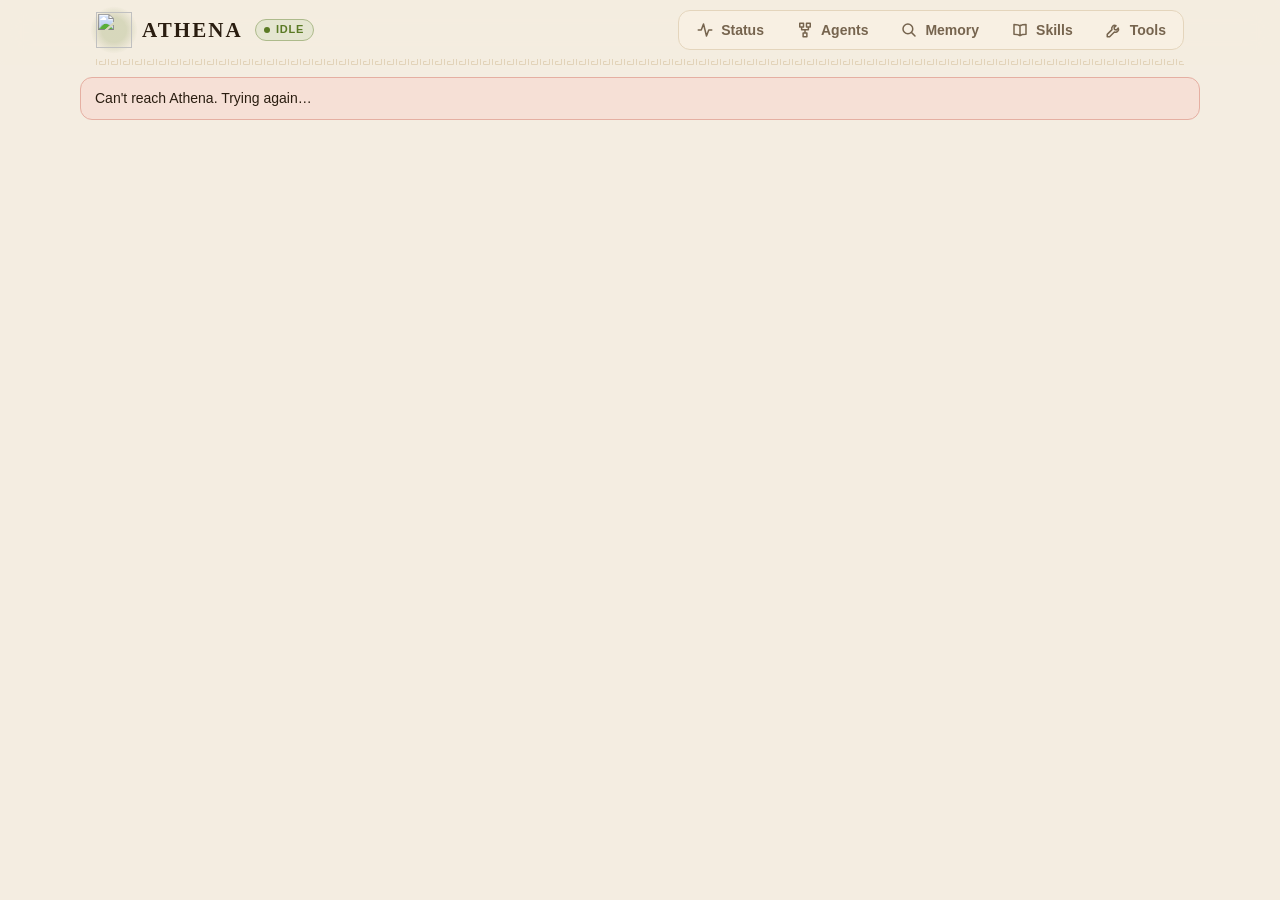
==== commit 3974f8a8: "Show the master agent and the new DAGs on the dashboard: plain tabs again, a row under the header on" ====
--- a/src/athena/web/index.html
+++ b/src/athena/web/index.html
@@ -4,7 +4,7 @@
   <meta charset="utf-8">
   <meta name="viewport" content="width=device-width, initial-scale=1, viewport-fit=cover">
   <title>Athena</title>
-  <meta name="description" content="Athena's dashboard: its agents and what they do, what it's watching, its memory, skills and tools.">
+  <meta name="description" content="Athena's dashboard: its agents and what they do, its memory, skills and tools.">
   <meta name="color-scheme" content="light dark">
   <meta name="theme-color" content="#f5eee2" media="(prefers-color-scheme: light)">
   <meta name="theme-color" content="#0e0b08" media="(prefers-color-scheme: dark)">
@@ -42,22 +42,17 @@
   <div id="app" class="app" hidden>
     <header class="top">
       <div class="top-inner">
-        <a class="brand" id="brand" href="#status" aria-label="Status" aria-controls="tabs">
+        <a class="brand" id="brand" href="#status" aria-label="Status">
           <div class="shield shield-small" data-state="idle" aria-hidden="true">
             <img src="athena.svg" alt="" width="40" height="40">
             <span class="eye left"></span><span class="eye right"></span><span class="ring"></span>
           </div>
           <span class="wordmark" data-name>Athena</span>
-          <!-- On a phone, the shield opens the menu of tabs: these say where you are, and that it does. -->
-          <span class="brand-where" id="brand-where">Status</span>
-          <svg class="brand-chevron" viewBox="0 0 24 24" aria-hidden="true"><path d="M6 9l6 6 6-6"/></svg>
-          <span class="brand-count" id="brand-count" hidden></span>
         </a>
         <span class="pill" id="top-pill" data-state="idle"><span class="dot"></span><span class="pill-label">Idle</span></span>
         <nav class="tabs" id="tabs" aria-label="Sections">
           <a class="tab" href="#status" data-tab="status" title="Status"><svg viewBox="0 0 24 24" aria-hidden="true"><path d="M3 12h4l3-8 4 16 3-8h4"/></svg><span>Status</span></a>
           <a class="tab" href="#agents" data-tab="agents" title="Agents"><svg viewBox="0 0 24 24" aria-hidden="true"><path d="M5 3h5v5H5zM14 3h5v5h-5zM9.5 16h5v5h-5zM7.5 8v3.5h9V8M12 11.5V16"/></svg><span>Agents</span></a>
-          <a class="tab" href="#watching" data-tab="watching" title="Watching"><svg viewBox="0 0 24 24" aria-hidden="true"><path d="M2 12s3.6-7 10-7 10 7 10 7-3.6 7-10 7S2 12 2 12zM12 9a3 3 0 1 0 0 6 3 3 0 0 0 0-6z"/></svg><span>Watching</span></a>
           <a class="tab" href="#memory" data-tab="memory" title="Memory"><svg viewBox="0 0 24 24" aria-hidden="true"><path d="M10.5 4a6.5 6.5 0 1 0 0 13 6.5 6.5 0 0 0 0-13zM20 20l-4.8-4.8"/></svg><span>Memory</span></a>
           <a class="tab" href="#skills" data-tab="skills" title="Skills"><svg viewBox="0 0 24 24" aria-hidden="true"><path d="M12 6.5C10.5 5 8 4.5 4 4.5v13c4 0 6.5.5 8 2 1.5-1.5 4-2 8-2v-13c-4 0-6.5.5-8 2zM12 6.5v13"/></svg><span>Skills</span></a>
           <a class="tab" href="#tools" data-tab="tools" title="Tools"><svg viewBox="0 0 24 24" aria-hidden="true"><path d="M14.7 6.3a4 4 0 0 0-5.4 5.2L3 17.8V21h3.2l6.3-6.3a4 4 0 0 0 5.2-5.4l-2.6 2.6-2.4-.6-.6-2.4z"/></svg><span>Tools</span></a>
@@ -66,12 +61,10 @@
       <div class="meander" aria-hidden="true"></div>
     </header>
 
-    <div class="menu-backdrop" id="menu-backdrop" hidden></div>
     <div class="banner" id="offline" role="status" hidden>Can't reach Athena. Trying again…</div>
 
     <section id="tab-status" class="panel" data-panel="status" aria-label="Status"></section>
     <section id="tab-agents" class="panel chat-panel" data-panel="agents" aria-label="Agents" hidden></section>
-    <section id="tab-watching" class="panel" data-panel="watching" aria-label="Watching" hidden></section>
     <section id="tab-memory" class="panel" data-panel="memory" aria-label="Memory" hidden></section>
     <section id="tab-skills" class="panel" data-panel="skills" aria-label="Skills" hidden></section>
     <section id="tab-tools" class="panel" data-panel="tools" aria-label="Tools" hidden></section>
--- a/src/athena/web/dashboard.css
+++ b/src/athena/web/dashboard.css
@@ -260,46 +260,18 @@
 @media (min-width: 1152px) { .app > .banner { margin-left: auto; margin-right: auto; } }
 .banner.info { background: color-mix(in srgb, var(--working) 10%, var(--surface)); border-color: color-mix(in srgb, var(--working) 35%, var(--surface)); }
 
-/* Phones: the tabs are a menu, which the shield in the corner opens. It says which tab you're on, and the number
-   of things waiting for you. */
-.brand-where, .brand-chevron, .brand-count { display: none; }
+/* Phones: the tabs are a row of their own, below the shield, each its icon above its name. */
 @media (max-width: 719px) {
-  .top-inner { position: relative; padding-top: 8px; padding-bottom: 7px; }
-  .brand { padding: 2px 8px 2px 0; border-radius: 12px; cursor: pointer; -webkit-tap-highlight-color: transparent; }
-  .top .wordmark { display: none; }
-  .brand-where { display: block; font-size: 18px; font-weight: 650; }
-  .brand-chevron { display: block; width: 18px; height: 18px; margin-left: -4px; fill: none; stroke: var(--muted); stroke-width: 2.2; stroke-linecap: round; stroke-linejoin: round; transition: transform 0.2s; }
-  .top[data-menu="open"] .brand-chevron { transform: rotate(180deg); }
-  .brand-count:not([hidden]) { display: inline-block; min-width: 18px; height: 18px; padding: 0 5px; border-radius: 9px; background: var(--approval); color: var(--on-accent); font-size: 11px; font-weight: 700; line-height: 18px; text-align: center; }
-  .top[data-menu="open"] .brand-count { visibility: hidden; }
-  .tabs {
-    display: none;
-    position: absolute;
-    top: calc(100% + 2px);
-    left: max(var(--gutter), env(safe-area-inset-left));
-    z-index: 30;
-    width: min(300px, calc(100vw - 2 * var(--gutter)));
-    max-height: calc(100dvh - 90px);
-    overflow-y: auto;
-    flex-direction: column;
-    gap: 2px;
-    margin: 0;
-    padding: 6px;
-    border-radius: 16px;
-    background: var(--surface);
-    box-shadow: 0 14px 40px rgb(40 25 10 / 22%), var(--shadow);
-  }
-  .top[data-menu="open"] .tabs { display: flex; }
-  .tab { gap: 12px; padding: 11px 12px; font-size: 16px; }
+  .top-inner { flex-wrap: wrap; row-gap: 8px; padding-top: 8px; padding-bottom: 8px; }
+  .top .pill { margin-left: auto; }
+  .tabs { order: 3; flex: 1 0 100%; margin: 0; padding: 3px; }
+  .tab { flex: 1 1 0; min-width: 0; flex-direction: column; justify-content: center; gap: 3px; padding: 6px 2px 5px; font-size: 11.5px; }
+  .tab > span:not(.tab-count) { max-width: 100%; overflow: hidden; text-overflow: ellipsis; white-space: nowrap; }
   .tab svg { width: 20px; height: 20px; }
-  .tab .tab-count { margin-left: auto; }
-  .tab[aria-current="page"] { background: var(--surface-2); box-shadow: none; color: var(--accent); }
-  .top .pill { margin-left: auto; }
-  .menu-backdrop:not([hidden]) { position: fixed; inset: 0; z-index: 9; background: rgb(20 12 4 / 22%); }
-}
-@media (min-width: 720px) { .menu-backdrop { display: none; } }
+  .tab .tab-count { position: absolute; top: 1px; left: calc(50% + 7px); }
+}
 /* Tablets: the tabs as icons, with each one's name when you point at it. */
-@media (min-width: 720px) and (max-width: 1099px) {
+@media (min-width: 720px) and (max-width: 879px) {
   .tab > span:not(.tab-count) { display: none; }
   .tab { padding: 7px 11px; }
   .tab .tab-count { position: absolute; top: -4px; right: -4px; }
@@ -618,6 +590,7 @@
   box-shadow: 0 20px 60px rgb(0 0 0 / 35%);
 }
 .dialog::backdrop { background: rgb(14 11 8 / 55%); -webkit-backdrop-filter: blur(3px); backdrop-filter: blur(3px); }
+.dialog:has(.reference-dialog) { width: min(calc(100vw - 2 * var(--gutter)), 780px); }
 .dialog h2 { font-size: 19px; margin-bottom: 10px; }
 .dialog p { margin-bottom: 12px; font-size: 14.5px; }
 .dialog ul { margin: 0 0 12px; padding-left: 20px; font-size: 14.5px; }
@@ -709,13 +682,7 @@
 .task-when { font-size: 13px; color: var(--muted); margin: 0; }
 .task-instructions { font-size: 14px; margin: 0; white-space: pre-wrap; overflow-wrap: anywhere; display: -webkit-box; -webkit-line-clamp: 4; -webkit-box-orient: vertical; overflow: hidden; }
 .task-tools { display: flex; gap: 8px; align-items: center; flex-wrap: wrap; }
-.task-last summary { font-size: 13px; color: var(--muted); cursor: pointer; }
 .task > *, .task-last > *, .steps > *, .step-list > *, .step details > * { min-width: 0; } /* a long step mustn't widen the card */
-.check-last { margin-bottom: 4px; }
-.check-last .step summary, .check-last .step-io pre, .check-last .task-said { background: var(--surface-2); }
-.until { display: flex; gap: 14px; align-items: center; flex-wrap: wrap; }
-.until input[type="date"] { width: auto; min-height: 40px; }
-.until input:disabled { opacity: 0.5; }
 
 /* Activity: what Athena did, by day, newest first, each opening to its steps. */
 .now-more { display: inline-block; margin-top: 8px; font-size: 13px; font-weight: 600; color: var(--accent); text-decoration: none; }
@@ -873,6 +840,10 @@
 .session[data-unread="true"] .session-title { font-weight: 750; }
 .session-meta { overflow: hidden; text-overflow: ellipsis; white-space: nowrap; font-size: 12.5px; color: var(--muted); }
 .session-meta .current { color: var(--idle); font-weight: 650; }
+/* The master agent, always first: Telegram, Siri and the terminal talk to it. */
+.session[data-master] { margin-bottom: 6px; border: 1px solid color-mix(in srgb, var(--accent) 35%, var(--border)); background: color-mix(in srgb, var(--accent) 6%, transparent); }
+.master-mark { display: inline-flex; flex: none; }
+.master-mark svg { width: 15px; height: 15px; fill: none; stroke: var(--accent); stroke-width: 2; stroke-linejoin: round; }
 
 .chat-head { display: flex; align-items: center; gap: 10px; padding: 11px 14px; border-bottom: 1px solid var(--border); }
 .chat-heading { flex: 1; min-width: 0; }
@@ -1022,14 +993,40 @@
 
 /* An agent's DAG (dag.js): when it runs, what's proposed, its file and how it works. */
 .dag-view, .runs-view { display: grid; gap: 14px; align-content: start; min-width: 0; }
-.dag-view > *, .runs-view > *, .dag-layout > *, .run-detail > * { min-width: 0; } /* long lines scroll in their own box */
+.dag-view > *, .runs-view > *, .run-detail > * { min-width: 0; } /* long lines scroll in their own box */
 .dag-when { font-weight: 600; }
 .dag-last { font-size: 13.5px; }
-.dag-layout { display: grid; gap: 14px; align-items: start; }
-@media (min-width: 1180px) {
-  .dag-layout { grid-template-columns: minmax(0, 1.05fr) minmax(0, 1fr); }
-  .dag-graph { position: sticky; top: 0; }
-}
+/* What starts it: each trigger, where it comes from and the address to send it to; and what its outlets start. */
+.dag-triggers { display: grid; gap: 8px; margin: 12px 0 0; padding: 12px 0 0; list-style: none; border-top: 1px solid var(--border); }
+.dag-trigger { display: flex; align-items: flex-start; gap: 10px; min-width: 0; font-size: 14px; }
+.dag-trigger > svg { flex: none; width: 16px; height: 16px; margin-top: 2px; fill: none; stroke: var(--accent); stroke-width: 2; stroke-linejoin: round; }
+.dag-trigger.outlet > svg { stroke: var(--muted); }
+.dag-trigger-body { display: grid; gap: 4px; min-width: 0; }
+.dag-trigger code { overflow-wrap: anywhere; }
+.hook { display: flex; align-items: center; gap: 4px; min-width: 0; }
+.hook-method { flex: none; color: var(--muted); font-size: 11px; font-weight: 700; letter-spacing: 0.04em; }
+.hook-url { min-width: 0; padding: 2px 7px; border-radius: 7px; background: var(--surface-2); border: 1px solid var(--border); font-size: 12px; }
+.hook .copy svg { width: 15px; height: 15px; }
+.how-to-call { margin-top: 10px; font-size: 14px; }
+.how-to-call summary { color: var(--muted); cursor: pointer; }
+.dag-editor .card-head .actions { margin-left: auto; }
+.reference-dialog { display: grid; gap: 6px; max-width: 720px; }
+.reference-dialog p { font-size: 14px; }
+dl.reference { display: grid; grid-template-columns: max-content minmax(0, 1fr); gap: 6px 14px; margin: 6px 0; font-size: 14px; }
+dl.reference dt { padding-top: 1px; }
+dl.reference dd { margin: 0; color: var(--muted); }
+@media (max-width: 559px) {
+  dl.reference { grid-template-columns: minmax(0, 1fr); gap: 2px; }
+  dl.reference dd { margin-bottom: 8px; }
+}
+/* The files that come with an agent's guidance. */
+.files-card.dropping { outline: 2px dashed var(--accent); outline-offset: -6px; }
+.file-list { display: grid; gap: 4px; margin: 10px 0 0; padding: 0; list-style: none; }
+.file-row { display: flex; align-items: center; gap: 8px; min-width: 0; padding: 6px 8px; border-radius: 10px; background: var(--surface-2); font-size: 14px; }
+.file-row > svg { flex: none; width: 16px; height: 16px; fill: none; stroke: var(--muted); stroke-width: 2; }
+.file-name { flex: 1; min-width: 0; overflow: hidden; text-overflow: ellipsis; white-space: nowrap; }
+.file-remove { margin-left: auto; }
+.run-items { margin: 6px 0 0; padding-left: 22px; font-size: 13.5px; overflow-wrap: anywhere; }
 .code { display: flex; min-height: 300px; max-height: 62vh; margin-top: 10px; border-radius: 10px; border: 1px solid var(--border); background: var(--bg); overflow: hidden; }
 .code:focus-within { outline: 2px solid color-mix(in srgb, var(--accent) 60%, transparent); border-color: var(--accent); }
 .code-lines { flex: none; margin: 0; padding: 10px 8px 10px 10px; overflow: hidden; color: var(--faint); font: 13px/1.55 var(--font-mono); text-align: right; user-select: none; border-right: 1px solid var(--border); background: var(--surface-2); }
@@ -1081,6 +1078,17 @@
 .graph-chip { padding: 2px 8px; border-radius: 999px; border: 1px solid var(--border); background: var(--surface); color: var(--muted); font: 12px var(--font); white-space: nowrap; }
 button.graph-chip { cursor: pointer; }
 .graph-chip[aria-pressed="true"] { outline: 2px solid var(--accent); }
+/* A task that runs for each item is a stack of them; a group is a box round its tasks; an edge says why it's
+   taken; and what started the run, for tasks that run for each of its items, is a node of its own. */
+.graph-node[data-each] { overflow: visible; box-shadow: 4px 4px 0 -1px var(--surface), 4px 4px 0 0 var(--border), 8px 8px 0 -1px var(--surface), 8px 8px 0 0 var(--border); }
+.graph-node[data-each] > * { overflow: hidden; }
+.graph-start { border-style: dashed; background: var(--surface-2); box-shadow: none; }
+.graph-start svg { width: 13px; height: 13px; fill: none; stroke: var(--accent); stroke-width: 2; }
+.graph-group { position: absolute; border: 1px dashed var(--divider); border-radius: 16px; background: color-mix(in srgb, var(--accent) 4%, transparent); }
+.graph-group-label { position: absolute; top: -9px; left: 12px; padding: 0 6px; background: var(--surface); color: var(--muted); font: 600 11px var(--font-mono); }
+.graph-edge-label { position: absolute; transform: translate(-50%, -50%); padding: 0 6px; border-radius: 999px; border: 1px solid var(--border); background: var(--surface); color: var(--muted); font-size: 11px; font-weight: 650; line-height: 17px; pointer-events: none; }
+.graph-edge-label.yes { color: var(--idle); border-color: color-mix(in srgb, var(--idle) 45%, var(--border)); }
+.graph-edge-label.no { color: var(--failed); border-color: color-mix(in srgb, var(--failed) 40%, var(--border)); }
 
 /* An agent's runs (runs.js). */
 @media (min-width: 1180px) {
@@ -1111,9 +1119,6 @@
 .run-task summary code { font-weight: 700; }
 
 /* The Watching tab. */
-.watch-key { flex: none; padding: 1px 7px; border-radius: 7px; background: var(--surface-2); border: 1px solid var(--border); font-size: 12px; }
-.watch-starts { display: flex; align-items: center; gap: 6px; color: var(--working); font-size: 13.5px; }
-.watch-starts svg { width: 14px; height: 14px; fill: none; stroke: currentColor; stroke-width: 2; }
 
 @media (max-width: 719px) {
   .agents[data-agent-view]:not([data-agent-view="chat"]) .agent-view { padding: 10px; }
